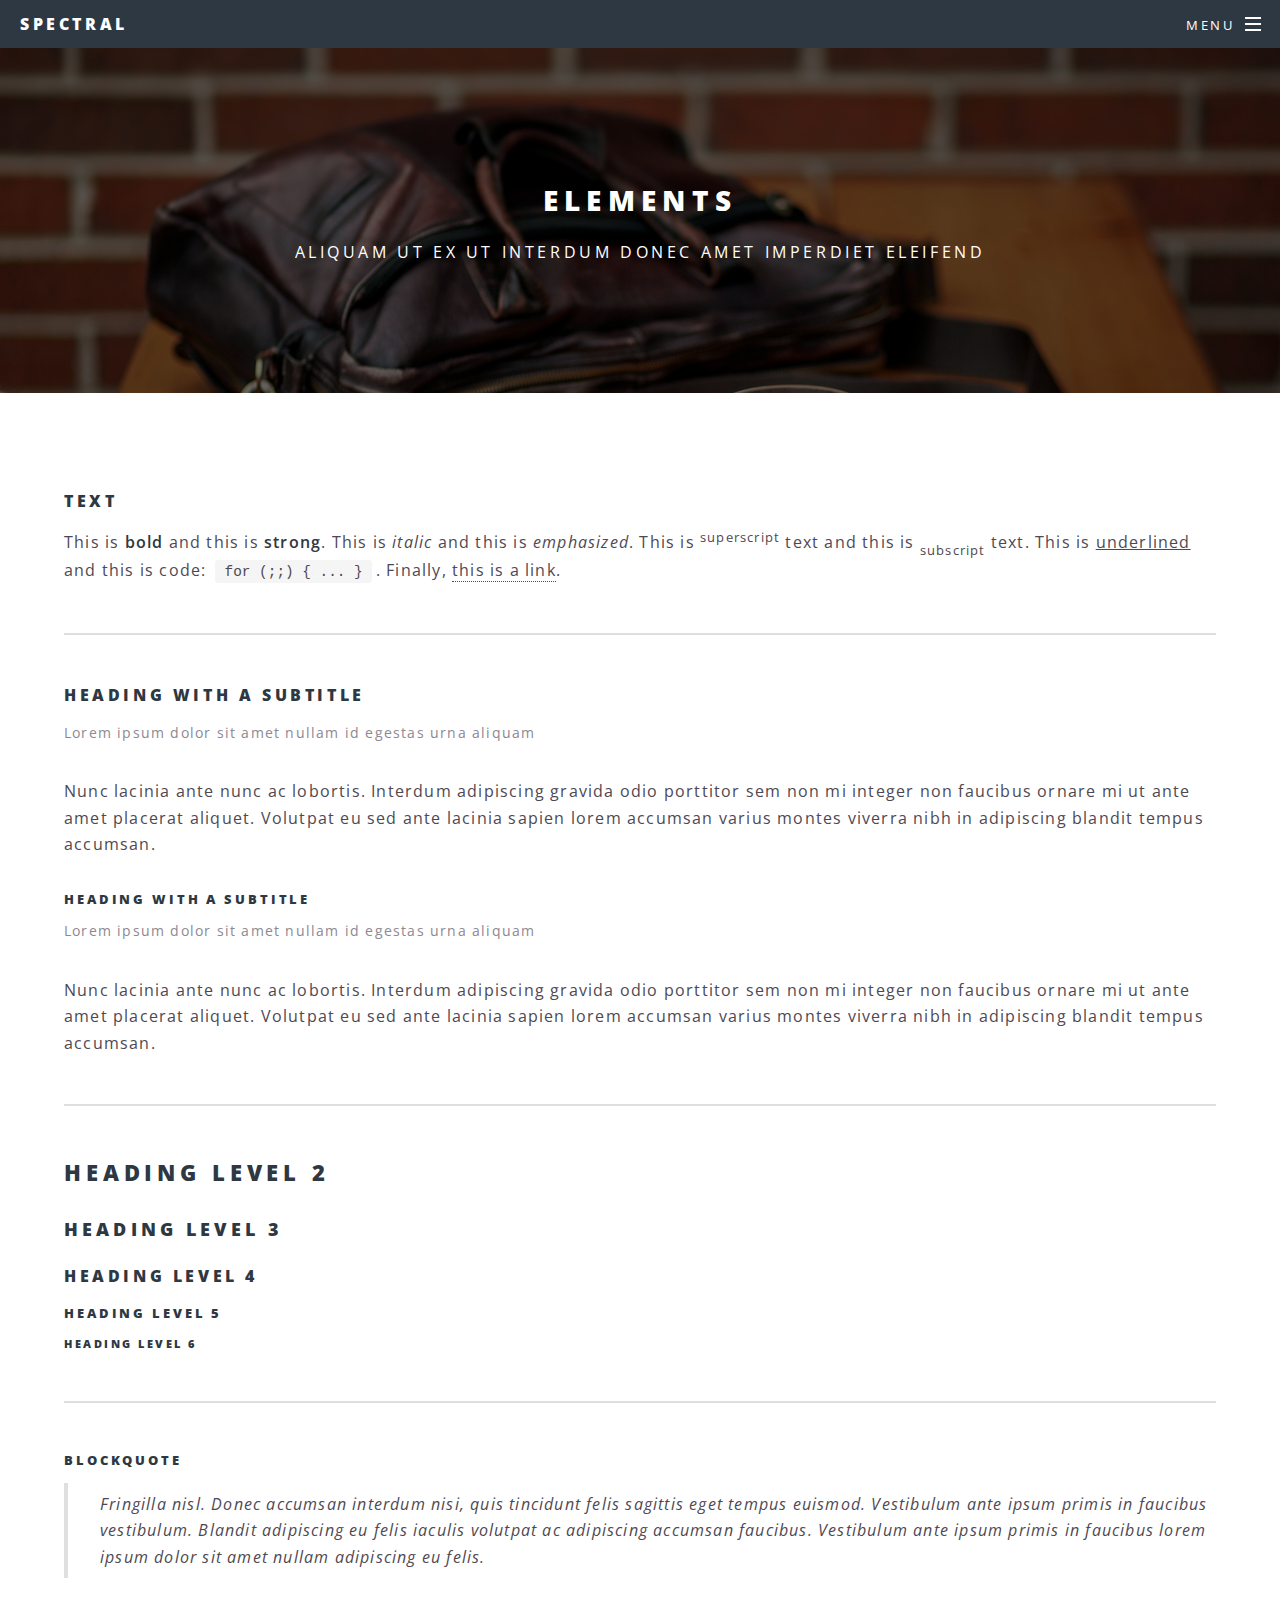
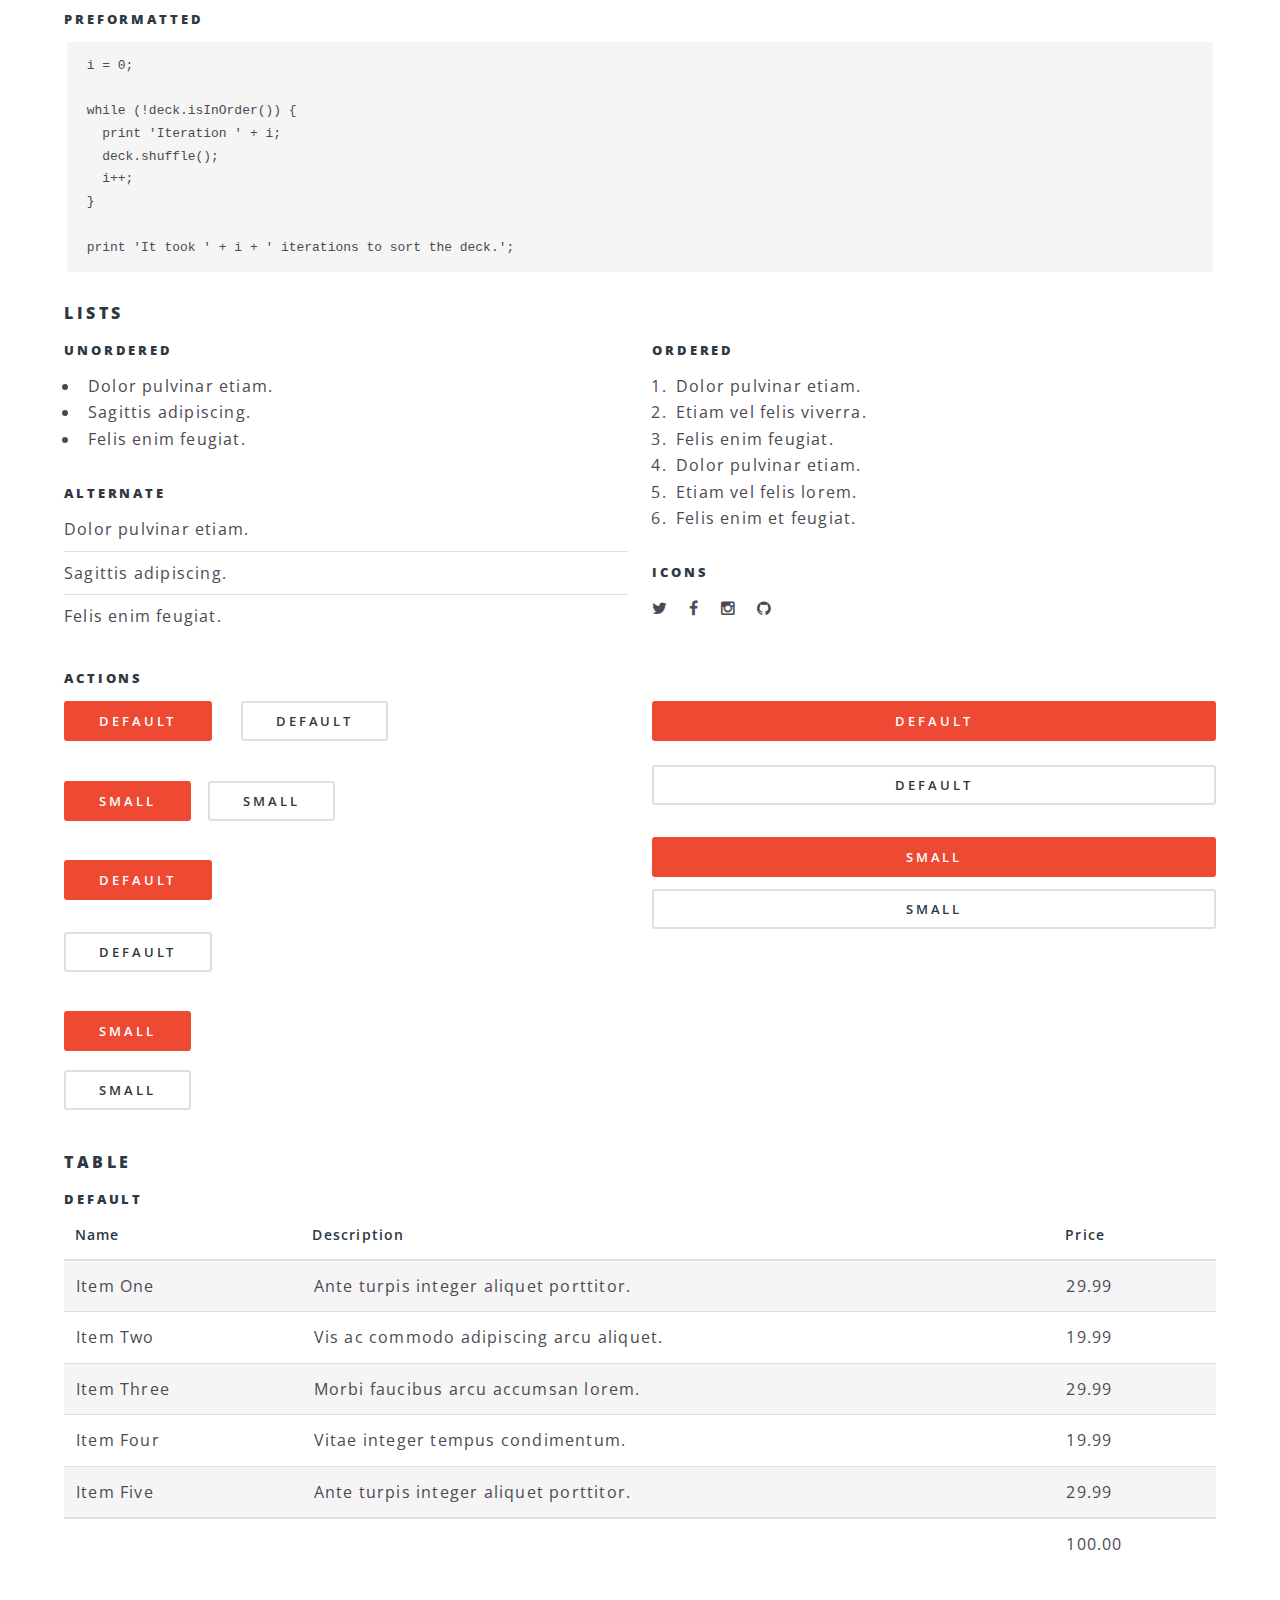
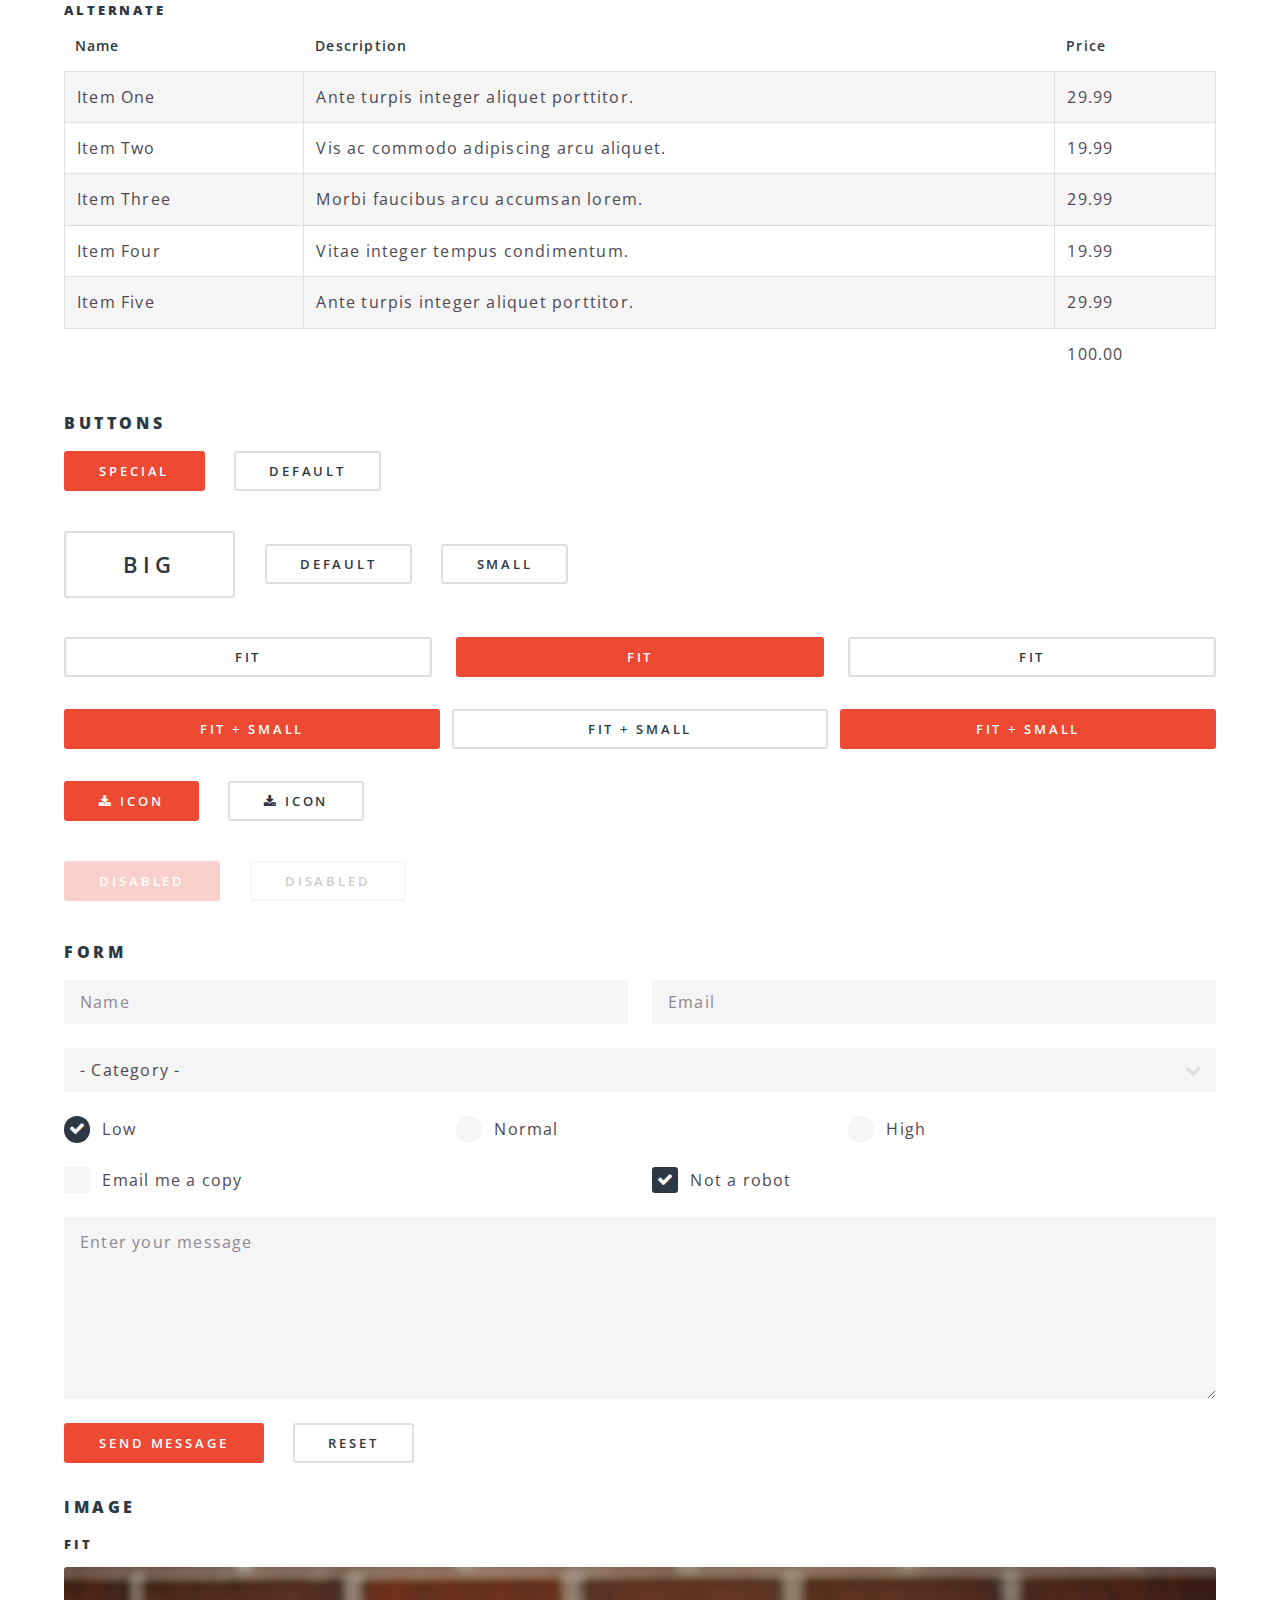
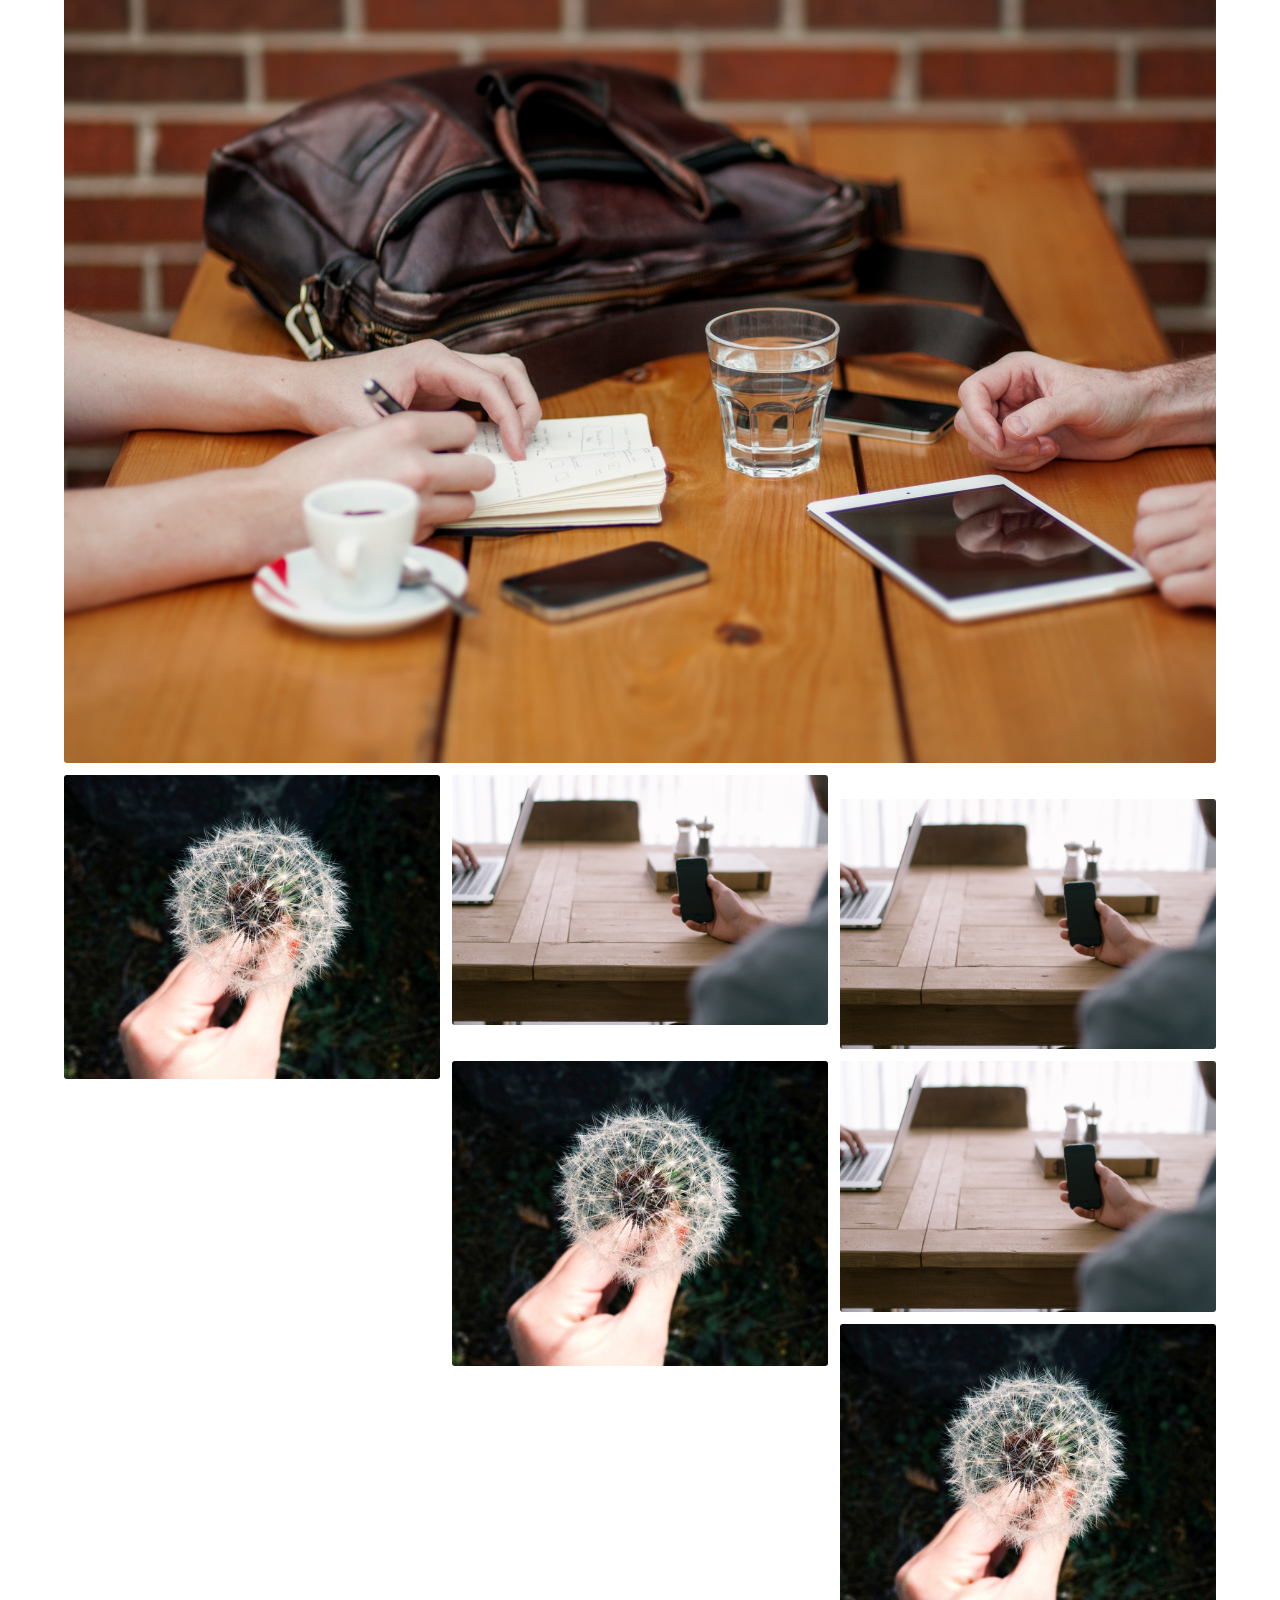
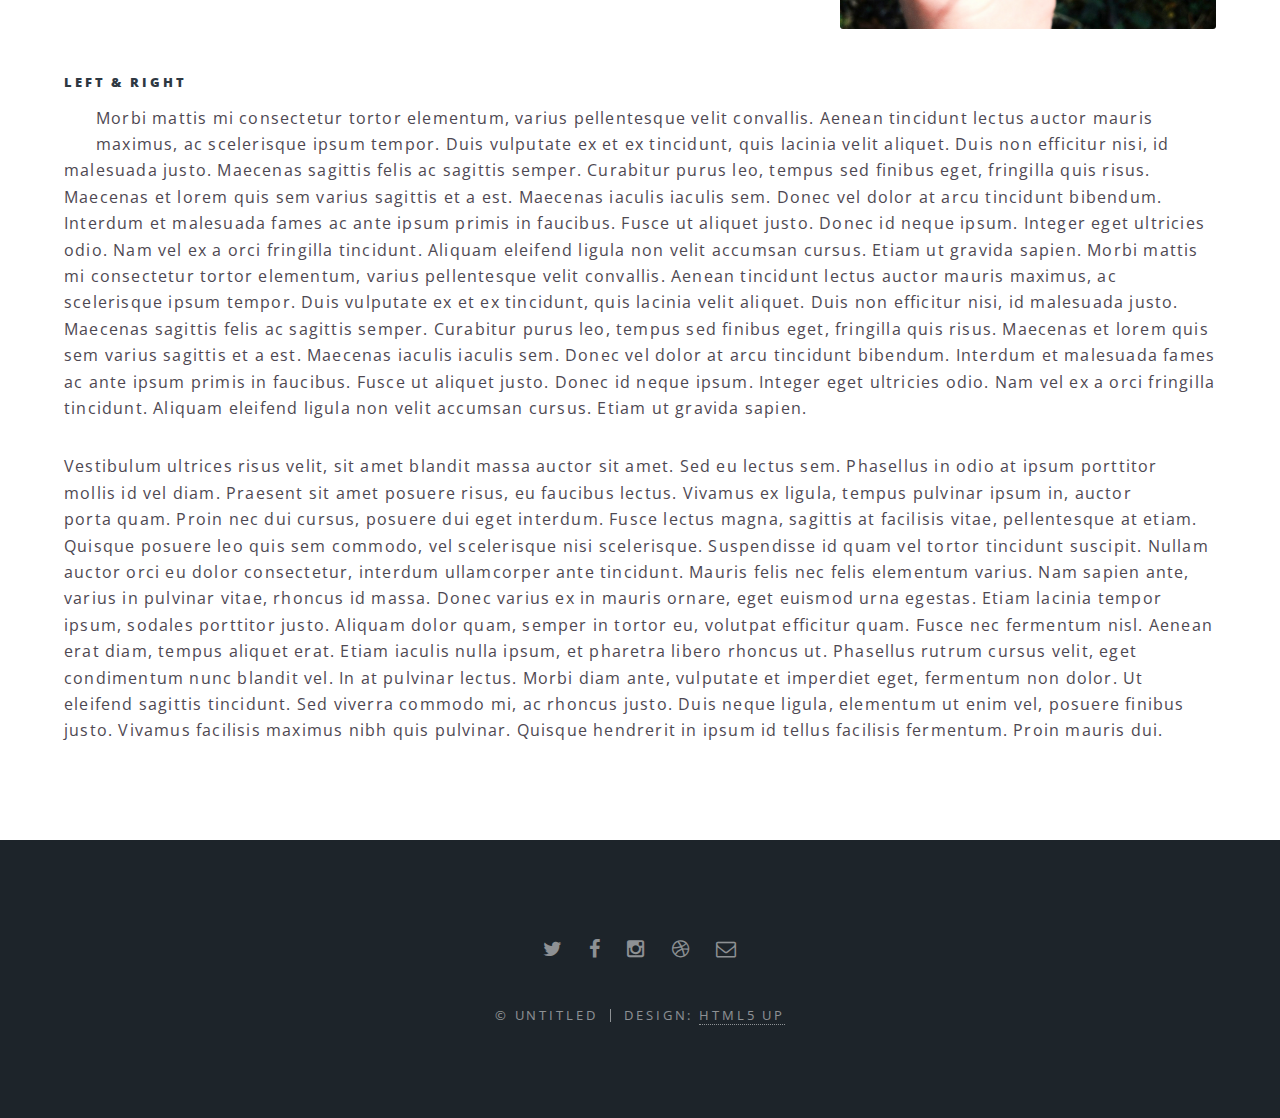
==== elements.html @ 370aa9e5 "imported Hive" ====
<!DOCTYPE HTML>
<!--
	Spectral by HTML5 UP
	html5up.net | @n33co
	Free for personal and commercial use under the CCA 3.0 license (html5up.net/license)
-->
<html>
	<head>
		<title>Elements - Spectral by HTML5 UP</title>
		<meta charset="utf-8" />
		<meta name="viewport" content="width=device-width, initial-scale=1" />
		<!--[if lte IE 8]><script src="assets/js/ie/html5shiv.js"></script><![endif]-->
		<link rel="stylesheet" href="assets/css/main.css" />
		<!--[if lte IE 8]><link rel="stylesheet" href="assets/css/ie8.css" /><![endif]-->
		<!--[if lte IE 9]><link rel="stylesheet" href="assets/css/ie9.css" /><![endif]-->
	</head>
	<body>

		<!-- Page Wrapper -->
			<div id="page-wrapper">

				<!-- Header -->
					<header id="header">
						<h1><a href="index.html">Spectral</a></h1>
						<nav id="nav">
							<ul>
								<li class="special">
									<a href="#menu" class="menuToggle"><span>Menu</span></a>
									<div id="menu">
										<ul>
											<li><a href="index.html">Home</a></li>
											<li><a href="generic.html">Generic</a></li>
											<li><a href="elements.html">Elements</a></li>
											<li><a href="#">Sign Up</a></li>
											<li><a href="#">Log In</a></li>
										</ul>
									</div>
								</li>
							</ul>
						</nav>
					</header>

				<!-- Main -->
					<article id="main">
						<header>
							<h2>Elements</h2>
							<p>Aliquam ut ex ut interdum donec amet imperdiet eleifend</p>
						</header>
						<section class="wrapper style5">
							<div class="inner">

								<section>
									<h4>Text</h4>
									<p>This is <b>bold</b> and this is <strong>strong</strong>. This is <i>italic</i> and this is <em>emphasized</em>.
									This is <sup>superscript</sup> text and this is <sub>subscript</sub> text.
									This is <u>underlined</u> and this is code: <code>for (;;) { ... }</code>. Finally, <a href="#">this is a link</a>.</p>
									<hr />
									<header>
										<h4>Heading with a Subtitle</h4>
										<p>Lorem ipsum dolor sit amet nullam id egestas urna aliquam</p>
									</header>
									<p>Nunc lacinia ante nunc ac lobortis. Interdum adipiscing gravida odio porttitor sem non mi integer non faucibus ornare mi ut ante amet placerat aliquet. Volutpat eu sed ante lacinia sapien lorem accumsan varius montes viverra nibh in adipiscing blandit tempus accumsan.</p>
									<header>
										<h5>Heading with a Subtitle</h5>
										<p>Lorem ipsum dolor sit amet nullam id egestas urna aliquam</p>
									</header>
									<p>Nunc lacinia ante nunc ac lobortis. Interdum adipiscing gravida odio porttitor sem non mi integer non faucibus ornare mi ut ante amet placerat aliquet. Volutpat eu sed ante lacinia sapien lorem accumsan varius montes viverra nibh in adipiscing blandit tempus accumsan.</p>
									<hr />
									<h2>Heading Level 2</h2>
									<h3>Heading Level 3</h3>
									<h4>Heading Level 4</h4>
									<h5>Heading Level 5</h5>
									<h6>Heading Level 6</h6>
									<hr />
									<h5>Blockquote</h5>
									<blockquote>Fringilla nisl. Donec accumsan interdum nisi, quis tincidunt felis sagittis eget tempus euismod. Vestibulum ante ipsum primis in faucibus vestibulum. Blandit adipiscing eu felis iaculis volutpat ac adipiscing accumsan faucibus. Vestibulum ante ipsum primis in faucibus lorem ipsum dolor sit amet nullam adipiscing eu felis.</blockquote>
									<h5>Preformatted</h5>
									<pre><code>i = 0;

while (!deck.isInOrder()) {
  print 'Iteration ' + i;
  deck.shuffle();
  i++;
}

print 'It took ' + i + ' iterations to sort the deck.';</code></pre>
								</section>

								<section>
									<h4>Lists</h4>
									<div class="row">
										<div class="6u 12u$(medium)">
											<h5>Unordered</h5>
											<ul>
												<li>Dolor pulvinar etiam.</li>
												<li>Sagittis adipiscing.</li>
												<li>Felis enim feugiat.</li>
											</ul>
											<h5>Alternate</h5>
											<ul class="alt">
												<li>Dolor pulvinar etiam.</li>
												<li>Sagittis adipiscing.</li>
												<li>Felis enim feugiat.</li>
											</ul>
										</div>
										<div class="6u$ 12u$(medium)">
											<h5>Ordered</h5>
											<ol>
												<li>Dolor pulvinar etiam.</li>
												<li>Etiam vel felis viverra.</li>
												<li>Felis enim feugiat.</li>
												<li>Dolor pulvinar etiam.</li>
												<li>Etiam vel felis lorem.</li>
												<li>Felis enim et feugiat.</li>
											</ol>
											<h5>Icons</h5>
											<ul class="icons">
												<li><a href="#" class="icon fa-twitter"><span class="label">Twitter</span></a></li>
												<li><a href="#" class="icon fa-facebook"><span class="label">Facebook</span></a></li>
												<li><a href="#" class="icon fa-instagram"><span class="label">Instagram</span></a></li>
												<li><a href="#" class="icon fa-github"><span class="label">Github</span></a></li>
											</ul>
										</div>
									</div>
									<h5>Actions</h5>
									<div class="row">
										<div class="6u 12u$(medium)">
											<ul class="actions">
												<li><a href="#" class="button special">Default</a></li>
												<li><a href="#" class="button">Default</a></li>
											</ul>
											<ul class="actions small">
												<li><a href="#" class="button special small">Small</a></li>
												<li><a href="#" class="button small">Small</a></li>
											</ul>
											<ul class="actions vertical">
												<li><a href="#" class="button special">Default</a></li>
												<li><a href="#" class="button">Default</a></li>
											</ul>
											<ul class="actions vertical small">
												<li><a href="#" class="button special small">Small</a></li>
												<li><a href="#" class="button small">Small</a></li>
											</ul>
										</div>
										<div class="6u 12u$(medium)">
											<ul class="actions vertical">
												<li><a href="#" class="button special fit">Default</a></li>
												<li><a href="#" class="button fit">Default</a></li>
											</ul>
											<ul class="actions vertical small">
												<li><a href="#" class="button special small fit">Small</a></li>
												<li><a href="#" class="button small fit">Small</a></li>
											</ul>
										</div>
									</div>
								</section>

								<section>
									<h4>Table</h4>
									<h5>Default</h5>
									<div class="table-wrapper">
										<table>
											<thead>
												<tr>
													<th>Name</th>
													<th>Description</th>
													<th>Price</th>
												</tr>
											</thead>
											<tbody>
												<tr>
													<td>Item One</td>
													<td>Ante turpis integer aliquet porttitor.</td>
													<td>29.99</td>
												</tr>
												<tr>
													<td>Item Two</td>
													<td>Vis ac commodo adipiscing arcu aliquet.</td>
													<td>19.99</td>
												</tr>
												<tr>
													<td>Item Three</td>
													<td> Morbi faucibus arcu accumsan lorem.</td>
													<td>29.99</td>
												</tr>
												<tr>
													<td>Item Four</td>
													<td>Vitae integer tempus condimentum.</td>
													<td>19.99</td>
												</tr>
												<tr>
													<td>Item Five</td>
													<td>Ante turpis integer aliquet porttitor.</td>
													<td>29.99</td>
												</tr>
											</tbody>
											<tfoot>
												<tr>
													<td colspan="2"></td>
													<td>100.00</td>
												</tr>
											</tfoot>
										</table>
									</div>

									<h5>Alternate</h5>
									<div class="table-wrapper">
										<table class="alt">
											<thead>
												<tr>
													<th>Name</th>
													<th>Description</th>
													<th>Price</th>
												</tr>
											</thead>
											<tbody>
												<tr>
													<td>Item One</td>
													<td>Ante turpis integer aliquet porttitor.</td>
													<td>29.99</td>
												</tr>
												<tr>
													<td>Item Two</td>
													<td>Vis ac commodo adipiscing arcu aliquet.</td>
													<td>19.99</td>
												</tr>
												<tr>
													<td>Item Three</td>
													<td> Morbi faucibus arcu accumsan lorem.</td>
													<td>29.99</td>
												</tr>
												<tr>
													<td>Item Four</td>
													<td>Vitae integer tempus condimentum.</td>
													<td>19.99</td>
												</tr>
												<tr>
													<td>Item Five</td>
													<td>Ante turpis integer aliquet porttitor.</td>
													<td>29.99</td>
												</tr>
											</tbody>
											<tfoot>
												<tr>
													<td colspan="2"></td>
													<td>100.00</td>
												</tr>
											</tfoot>
										</table>
									</div>
								</section>

								<section>
									<h4>Buttons</h4>
									<ul class="actions">
										<li><a href="#" class="button special">Special</a></li>
										<li><a href="#" class="button">Default</a></li>
									</ul>
									<ul class="actions">
										<li><a href="#" class="button big">Big</a></li>
										<li><a href="#" class="button">Default</a></li>
										<li><a href="#" class="button small">Small</a></li>
									</ul>
									<ul class="actions fit">
										<li><a href="#" class="button fit">Fit</a></li>
										<li><a href="#" class="button special fit">Fit</a></li>
										<li><a href="#" class="button fit">Fit</a></li>
									</ul>
									<ul class="actions fit small">
										<li><a href="#" class="button special fit small">Fit + Small</a></li>
										<li><a href="#" class="button fit small">Fit + Small</a></li>
										<li><a href="#" class="button special fit small">Fit + Small</a></li>
									</ul>
									<ul class="actions">
										<li><a href="#" class="button special icon fa-download">Icon</a></li>
										<li><a href="#" class="button icon fa-download">Icon</a></li>
									</ul>
									<ul class="actions">
										<li><span class="button special disabled">Disabled</span></li>
										<li><span class="button disabled">Disabled</span></li>
									</ul>
								</section>

								<section>
									<h4>Form</h4>
									<form method="post" action="#">
										<div class="row uniform">
											<div class="6u 12u$(xsmall)">
												<input type="text" name="demo-name" id="demo-name" value="" placeholder="Name" />
											</div>
											<div class="6u$ 12u$(xsmall)">
												<input type="email" name="demo-email" id="demo-email" value="" placeholder="Email" />
											</div>
											<div class="12u$">
												<div class="select-wrapper">
													<select name="demo-category" id="demo-category">
														<option value="">- Category -</option>
														<option value="1">Manufacturing</option>
														<option value="1">Shipping</option>
														<option value="1">Administration</option>
														<option value="1">Human Resources</option>
													</select>
												</div>
											</div>
											<div class="4u 12u$(small)">
												<input type="radio" id="demo-priority-low" name="demo-priority" checked>
												<label for="demo-priority-low">Low</label>
											</div>
											<div class="4u 12u$(small)">
												<input type="radio" id="demo-priority-normal" name="demo-priority">
												<label for="demo-priority-normal">Normal</label>
											</div>
											<div class="4u$ 12u$(small)">
												<input type="radio" id="demo-priority-high" name="demo-priority">
												<label for="demo-priority-high">High</label>
											</div>
											<div class="6u 12u$(small)">
												<input type="checkbox" id="demo-copy" name="demo-copy">
												<label for="demo-copy">Email me a copy</label>
											</div>
											<div class="6u$ 12u$(small)">
												<input type="checkbox" id="demo-human" name="demo-human" checked>
												<label for="demo-human">Not a robot</label>
											</div>
											<div class="12u$">
												<textarea name="demo-message" id="demo-message" placeholder="Enter your message" rows="6"></textarea>
											</div>
											<div class="12u$">
												<ul class="actions">
													<li><input type="submit" value="Send Message" class="special" /></li>
													<li><input type="reset" value="Reset" /></li>
												</ul>
											</div>
										</div>
									</form>
								</section>

								<section>
									<h4>Image</h4>
									<h5>Fit</h5>
									<div class="box alt">
										<div class="row uniform 50%">
											<div class="12u"><span class="image fit"><img src="images/banner.jpg" alt="" /></span></div>
											<div class="4u"><span class="image fit"><img src="images/pic01.jpg" alt="" /></span></div>
											<div class="4u"><span class="image fit"><img src="images/pic02.jpg" alt="" /></span></div>
											<div class="4u"><span class="image fit"><img src="images/pic03.jpg" alt="" /></span></div>
											<div class="4u"><span class="image fit"><img src="images/pic03.jpg" alt="" /></span></div>
											<div class="4u"><span class="image fit"><img src="images/pic02.jpg" alt="" /></span></div>
											<div class="4u"><span class="image fit"><img src="images/pic01.jpg" alt="" /></span></div>
											<div class="4u"><span class="image fit"><img src="images/pic02.jpg" alt="" /></span></div>
											<div class="4u"><span class="image fit"><img src="images/pic01.jpg" alt="" /></span></div>
											<div class="4u"><span class="image fit"><img src="images/pic03.jpg" alt="" /></span></div>
										</div>
									</div>
									<h5>Left &amp; Right</h5>
									<p><span class="image left"><img src="images/pic04.jpg" alt="" /></span>Morbi mattis mi consectetur tortor elementum, varius pellentesque velit convallis. Aenean tincidunt lectus auctor mauris maximus, ac scelerisque ipsum tempor. Duis vulputate ex et ex tincidunt, quis lacinia velit aliquet. Duis non efficitur nisi, id malesuada justo. Maecenas sagittis felis ac sagittis semper. Curabitur purus leo, tempus sed finibus eget, fringilla quis risus. Maecenas et lorem quis sem varius sagittis et a est. Maecenas iaculis iaculis sem. Donec vel dolor at arcu tincidunt bibendum. Interdum et malesuada fames ac ante ipsum primis in faucibus. Fusce ut aliquet justo. Donec id neque ipsum. Integer eget ultricies odio. Nam vel ex a orci fringilla tincidunt. Aliquam eleifend ligula non velit accumsan cursus. Etiam ut gravida sapien. Morbi mattis mi consectetur tortor elementum, varius pellentesque velit convallis. Aenean tincidunt lectus auctor mauris maximus, ac scelerisque ipsum tempor. Duis vulputate ex et ex tincidunt, quis lacinia velit aliquet. Duis non efficitur nisi, id malesuada justo. Maecenas sagittis felis ac sagittis semper. Curabitur purus leo, tempus sed finibus eget, fringilla quis risus. Maecenas et lorem quis sem varius sagittis et a est. Maecenas iaculis iaculis sem. Donec vel dolor at arcu tincidunt bibendum. Interdum et malesuada fames ac ante ipsum primis in faucibus. Fusce ut aliquet justo. Donec id neque ipsum. Integer eget ultricies odio. Nam vel ex a orci fringilla tincidunt. Aliquam eleifend ligula non velit accumsan cursus. Etiam ut gravida sapien.</p>
									<p><span class="image right"><img src="images/pic05.jpg" alt="" /></span>Vestibulum ultrices risus velit, sit amet blandit massa auctor sit amet. Sed eu lectus sem. Phasellus in odio at ipsum porttitor mollis id vel diam. Praesent sit amet posuere risus, eu faucibus lectus. Vivamus ex ligula, tempus pulvinar ipsum in, auctor porta quam. Proin nec dui cursus, posuere dui eget interdum. Fusce lectus magna, sagittis at facilisis vitae, pellentesque at etiam. Quisque posuere leo quis sem commodo, vel scelerisque nisi scelerisque. Suspendisse id quam vel tortor tincidunt suscipit. Nullam auctor orci eu dolor consectetur, interdum ullamcorper ante tincidunt. Mauris felis nec felis elementum varius. Nam sapien ante, varius in pulvinar vitae, rhoncus id massa. Donec varius ex in mauris ornare, eget euismod urna egestas. Etiam lacinia tempor ipsum, sodales porttitor justo. Aliquam dolor quam, semper in tortor eu, volutpat efficitur quam. Fusce nec fermentum nisl. Aenean erat diam, tempus aliquet erat. Etiam iaculis nulla ipsum, et pharetra libero rhoncus ut. Phasellus rutrum cursus velit, eget condimentum nunc blandit vel. In at pulvinar lectus. Morbi diam ante, vulputate et imperdiet eget, fermentum non dolor. Ut eleifend sagittis tincidunt. Sed viverra commodo mi, ac rhoncus justo. Duis neque ligula, elementum ut enim vel, posuere finibus justo. Vivamus facilisis maximus nibh quis pulvinar. Quisque hendrerit in ipsum id tellus facilisis fermentum. Proin mauris dui.</p>
								</section>

							</div>
						</section>
					</article>

				<!-- Footer -->
					<footer id="footer">
						<ul class="icons">
							<li><a href="#" class="icon fa-twitter"><span class="label">Twitter</span></a></li>
							<li><a href="#" class="icon fa-facebook"><span class="label">Facebook</span></a></li>
							<li><a href="#" class="icon fa-instagram"><span class="label">Instagram</span></a></li>
							<li><a href="#" class="icon fa-dribbble"><span class="label">Dribbble</span></a></li>
							<li><a href="#" class="icon fa-envelope-o"><span class="label">Email</span></a></li>
						</ul>
						<ul class="copyright">
							<li>&copy; Untitled</li><li>Design: <a href="http://html5up.net">HTML5 UP</a></li>
						</ul>
					</footer>

			</div>

		<!-- Scripts -->
			<script src="assets/js/jquery.min.js"></script>
			<script src="assets/js/jquery.scrollex.min.js"></script>
			<script src="assets/js/jquery.scrolly.min.js"></script>
			<script src="assets/js/skel.min.js"></script>
			<script src="assets/js/util.js"></script>
			<!--[if lte IE 8]><script src="assets/js/ie/respond.min.js"></script><![endif]-->
			<script src="assets/js/main.js"></script>

	</body>
</html>
---- assets/css/main.css ----
@import url(font-awesome.min.css);
@import url("http://fonts.googleapis.com/css?family=Open+Sans:400,400italic,600,600italic,800,800italic");

/*
	Spectral by HTML5 UP
	html5up.net | @n33co
	Free for personal and commercial use under the CCA 3.0 license (html5up.net/license)
*/

/* Reset */

	html, body, div, span, applet, object, iframe, h1, h2, h3, h4, h5, h6, p, blockquote, pre, a, abbr, acronym, address, big, cite, code, del, dfn, em, img, ins, kbd, q, s, samp, small, strike, strong, sub, sup, tt, var, b, u, i, center, dl, dt, dd, ol, ul, li, fieldset, form, label, legend, table, caption, tbody, tfoot, thead, tr, th, td, article, aside, canvas, details, embed, figure, figcaption, footer, header, hgroup, menu, nav, output, ruby, section, summary, time, mark, audio, video {
		margin: 0;
		padding: 0;
		border: 0;
		font-size: 100%;
		font: inherit;
		vertical-align: baseline;
	}

	article, aside, details, figcaption, figure, footer, header, hgroup, menu, nav, section {
		display: block;
	}

	body {
		line-height: 1;
	}

	ol, ul {
		list-style: none;
	}

	blockquote, q {
		quotes: none;
	}

	blockquote:before, blockquote:after, q:before, q:after {
		content: '';
		content: none;
	}

	table {
		border-collapse: collapse;
		border-spacing: 0;
	}

	body {
		-webkit-text-size-adjust: none;
	}

/* Box Model */

	*, *:before, *:after {
		-moz-box-sizing: border-box;
		-webkit-box-sizing: border-box;
		box-sizing: border-box;
	}

/* Grid */

	.row {
		border-bottom: solid 1px transparent;
		-moz-box-sizing: border-box;
		-webkit-box-sizing: border-box;
		box-sizing: border-box;
	}

	.row > * {
		float: left;
		-moz-box-sizing: border-box;
		-webkit-box-sizing: border-box;
		box-sizing: border-box;
	}

	.row:after, .row:before {
		content: '';
		display: block;
		clear: both;
		height: 0;
	}

	.row.uniform > * > :first-child {
		margin-top: 0;
	}

	.row.uniform > * > :last-child {
		margin-bottom: 0;
	}

	.row.\30 \25 > * {
		padding: 0 0 0 0em;
	}

	.row.\30 \25 {
		margin: 0 0 -1px 0em;
	}

	.row.uniform.\30 \25 > * {
		padding: 0em 0 0 0em;
	}

	.row.uniform.\30 \25 {
		margin: 0em 0 -1px 0em;
	}

	.row > * {
		padding: 0 0 0 1.5em;
	}

	.row {
		margin: 0 0 -1px -1.5em;
	}

	.row.uniform > * {
		padding: 1.5em 0 0 1.5em;
	}

	.row.uniform {
		margin: -1.5em 0 -1px -1.5em;
	}

	.row.\32 00\25 > * {
		padding: 0 0 0 3em;
	}

	.row.\32 00\25 {
		margin: 0 0 -1px -3em;
	}

	.row.uniform.\32 00\25 > * {
		padding: 3em 0 0 3em;
	}

	.row.uniform.\32 00\25 {
		margin: -3em 0 -1px -3em;
	}

	.row.\31 50\25 > * {
		padding: 0 0 0 2.25em;
	}

	.row.\31 50\25 {
		margin: 0 0 -1px -2.25em;
	}

	.row.uniform.\31 50\25 > * {
		padding: 2.25em 0 0 2.25em;
	}

	.row.uniform.\31 50\25 {
		margin: -2.25em 0 -1px -2.25em;
	}

	.row.\35 0\25 > * {
		padding: 0 0 0 0.75em;
	}

	.row.\35 0\25 {
		margin: 0 0 -1px -0.75em;
	}

	.row.uniform.\35 0\25 > * {
		padding: 0.75em 0 0 0.75em;
	}

	.row.uniform.\35 0\25 {
		margin: -0.75em 0 -1px -0.75em;
	}

	.row.\32 5\25 > * {
		padding: 0 0 0 0.375em;
	}

	.row.\32 5\25 {
		margin: 0 0 -1px -0.375em;
	}

	.row.uniform.\32 5\25 > * {
		padding: 0.375em 0 0 0.375em;
	}

	.row.uniform.\32 5\25 {
		margin: -0.375em 0 -1px -0.375em;
	}

	.\31 2u, .\31 2u\24 {
		width: 100%;
		clear: none;
		margin-left: 0;
	}

	.\31 1u, .\31 1u\24 {
		width: 91.6666666667%;
		clear: none;
		margin-left: 0;
	}

	.\31 0u, .\31 0u\24 {
		width: 83.3333333333%;
		clear: none;
		margin-left: 0;
	}

	.\39 u, .\39 u\24 {
		width: 75%;
		clear: none;
		margin-left: 0;
	}

	.\38 u, .\38 u\24 {
		width: 66.6666666667%;
		clear: none;
		margin-left: 0;
	}

	.\37 u, .\37 u\24 {
		width: 58.3333333333%;
		clear: none;
		margin-left: 0;
	}

	.\36 u, .\36 u\24 {
		width: 50%;
		clear: none;
		margin-left: 0;
	}

	.\35 u, .\35 u\24 {
		width: 41.6666666667%;
		clear: none;
		margin-left: 0;
	}

	.\34 u, .\34 u\24 {
		width: 33.3333333333%;
		clear: none;
		margin-left: 0;
	}

	.\33 u, .\33 u\24 {
		width: 25%;
		clear: none;
		margin-left: 0;
	}

	.\32 u, .\32 u\24 {
		width: 16.6666666667%;
		clear: none;
		margin-left: 0;
	}

	.\31 u, .\31 u\24 {
		width: 8.3333333333%;
		clear: none;
		margin-left: 0;
	}

	.\31 2u\24 + *,
	.\31 1u\24 + *,
	.\31 0u\24 + *,
	.\39 u\24 + *,
	.\38 u\24 + *,
	.\37 u\24 + *,
	.\36 u\24 + *,
	.\35 u\24 + *,
	.\34 u\24 + *,
	.\33 u\24 + *,
	.\32 u\24 + *,
	.\31 u\24 + * {
		clear: left;
	}

	.\-11u {
		margin-left: 91.66667%;
	}

	.\-10u {
		margin-left: 83.33333%;
	}

	.\-9u {
		margin-left: 75%;
	}

	.\-8u {
		margin-left: 66.66667%;
	}

	.\-7u {
		margin-left: 58.33333%;
	}

	.\-6u {
		margin-left: 50%;
	}

	.\-5u {
		margin-left: 41.66667%;
	}

	.\-4u {
		margin-left: 33.33333%;
	}

	.\-3u {
		margin-left: 25%;
	}

	.\-2u {
		margin-left: 16.66667%;
	}

	.\-1u {
		margin-left: 8.33333%;
	}

	@media screen and (max-width: 1680px) {

		.row > * {
			padding: 0 0 0 1.5em;
		}

		.row {
			margin: 0 0 -1px -1.5em;
		}

		.row.uniform > * {
			padding: 1.5em 0 0 1.5em;
		}

		.row.uniform {
			margin: -1.5em 0 -1px -1.5em;
		}

		.row.\32 00\25 > * {
			padding: 0 0 0 3em;
		}

		.row.\32 00\25 {
			margin: 0 0 -1px -3em;
		}

		.row.uniform.\32 00\25 > * {
			padding: 3em 0 0 3em;
		}

		.row.uniform.\32 00\25 {
			margin: -3em 0 -1px -3em;
		}

		.row.\31 50\25 > * {
			padding: 0 0 0 2.25em;
		}

		.row.\31 50\25 {
			margin: 0 0 -1px -2.25em;
		}

		.row.uniform.\31 50\25 > * {
			padding: 2.25em 0 0 2.25em;
		}

		.row.uniform.\31 50\25 {
			margin: -2.25em 0 -1px -2.25em;
		}

		.row.\35 0\25 > * {
			padding: 0 0 0 0.75em;
		}

		.row.\35 0\25 {
			margin: 0 0 -1px -0.75em;
		}

		.row.uniform.\35 0\25 > * {
			padding: 0.75em 0 0 0.75em;
		}

		.row.uniform.\35 0\25 {
			margin: -0.75em 0 -1px -0.75em;
		}

		.row.\32 5\25 > * {
			padding: 0 0 0 0.375em;
		}

		.row.\32 5\25 {
			margin: 0 0 -1px -0.375em;
		}

		.row.uniform.\32 5\25 > * {
			padding: 0.375em 0 0 0.375em;
		}

		.row.uniform.\32 5\25 {
			margin: -0.375em 0 -1px -0.375em;
		}

		.\31 2u\28xlarge\29, .\31 2u\24\28xlarge\29 {
			width: 100%;
			clear: none;
			margin-left: 0;
		}

		.\31 1u\28xlarge\29, .\31 1u\24\28xlarge\29 {
			width: 91.6666666667%;
			clear: none;
			margin-left: 0;
		}

		.\31 0u\28xlarge\29, .\31 0u\24\28xlarge\29 {
			width: 83.3333333333%;
			clear: none;
			margin-left: 0;
		}

		.\39 u\28xlarge\29, .\39 u\24\28xlarge\29 {
			width: 75%;
			clear: none;
			margin-left: 0;
		}

		.\38 u\28xlarge\29, .\38 u\24\28xlarge\29 {
			width: 66.6666666667%;
			clear: none;
			margin-left: 0;
		}

		.\37 u\28xlarge\29, .\37 u\24\28xlarge\29 {
			width: 58.3333333333%;
			clear: none;
			margin-left: 0;
		}

		.\36 u\28xlarge\29, .\36 u\24\28xlarge\29 {
			width: 50%;
			clear: none;
			margin-left: 0;
		}

		.\35 u\28xlarge\29, .\35 u\24\28xlarge\29 {
			width: 41.6666666667%;
			clear: none;
			margin-left: 0;
		}

		.\34 u\28xlarge\29, .\34 u\24\28xlarge\29 {
			width: 33.3333333333%;
			clear: none;
			margin-left: 0;
		}

		.\33 u\28xlarge\29, .\33 u\24\28xlarge\29 {
			width: 25%;
			clear: none;
			margin-left: 0;
		}

		.\32 u\28xlarge\29, .\32 u\24\28xlarge\29 {
			width: 16.6666666667%;
			clear: none;
			margin-left: 0;
		}

		.\31 u\28xlarge\29, .\31 u\24\28xlarge\29 {
			width: 8.3333333333%;
			clear: none;
			margin-left: 0;
		}

		.\31 2u\24\28xlarge\29 + *,
		.\31 1u\24\28xlarge\29 + *,
		.\31 0u\24\28xlarge\29 + *,
		.\39 u\24\28xlarge\29 + *,
		.\38 u\24\28xlarge\29 + *,
		.\37 u\24\28xlarge\29 + *,
		.\36 u\24\28xlarge\29 + *,
		.\35 u\24\28xlarge\29 + *,
		.\34 u\24\28xlarge\29 + *,
		.\33 u\24\28xlarge\29 + *,
		.\32 u\24\28xlarge\29 + *,
		.\31 u\24\28xlarge\29 + * {
			clear: left;
		}

		.\-11u\28xlarge\29 {
			margin-left: 91.66667%;
		}

		.\-10u\28xlarge\29 {
			margin-left: 83.33333%;
		}

		.\-9u\28xlarge\29 {
			margin-left: 75%;
		}

		.\-8u\28xlarge\29 {
			margin-left: 66.66667%;
		}

		.\-7u\28xlarge\29 {
			margin-left: 58.33333%;
		}

		.\-6u\28xlarge\29 {
			margin-left: 50%;
		}

		.\-5u\28xlarge\29 {
			margin-left: 41.66667%;
		}

		.\-4u\28xlarge\29 {
			margin-left: 33.33333%;
		}

		.\-3u\28xlarge\29 {
			margin-left: 25%;
		}

		.\-2u\28xlarge\29 {
			margin-left: 16.66667%;
		}

		.\-1u\28xlarge\29 {
			margin-left: 8.33333%;
		}

	}

	@media screen and (max-width: 1280px) {

		.row > * {
			padding: 0 0 0 1.5em;
		}

		.row {
			margin: 0 0 -1px -1.5em;
		}

		.row.uniform > * {
			padding: 1.5em 0 0 1.5em;
		}

		.row.uniform {
			margin: -1.5em 0 -1px -1.5em;
		}

		.row.\32 00\25 > * {
			padding: 0 0 0 3em;
		}

		.row.\32 00\25 {
			margin: 0 0 -1px -3em;
		}

		.row.uniform.\32 00\25 > * {
			padding: 3em 0 0 3em;
		}

		.row.uniform.\32 00\25 {
			margin: -3em 0 -1px -3em;
		}

		.row.\31 50\25 > * {
			padding: 0 0 0 2.25em;
		}

		.row.\31 50\25 {
			margin: 0 0 -1px -2.25em;
		}

		.row.uniform.\31 50\25 > * {
			padding: 2.25em 0 0 2.25em;
		}

		.row.uniform.\31 50\25 {
			margin: -2.25em 0 -1px -2.25em;
		}

		.row.\35 0\25 > * {
			padding: 0 0 0 0.75em;
		}

		.row.\35 0\25 {
			margin: 0 0 -1px -0.75em;
		}

		.row.uniform.\35 0\25 > * {
			padding: 0.75em 0 0 0.75em;
		}

		.row.uniform.\35 0\25 {
			margin: -0.75em 0 -1px -0.75em;
		}

		.row.\32 5\25 > * {
			padding: 0 0 0 0.375em;
		}

		.row.\32 5\25 {
			margin: 0 0 -1px -0.375em;
		}

		.row.uniform.\32 5\25 > * {
			padding: 0.375em 0 0 0.375em;
		}

		.row.uniform.\32 5\25 {
			margin: -0.375em 0 -1px -0.375em;
		}

		.\31 2u\28large\29, .\31 2u\24\28large\29 {
			width: 100%;
			clear: none;
			margin-left: 0;
		}

		.\31 1u\28large\29, .\31 1u\24\28large\29 {
			width: 91.6666666667%;
			clear: none;
			margin-left: 0;
		}

		.\31 0u\28large\29, .\31 0u\24\28large\29 {
			width: 83.3333333333%;
			clear: none;
			margin-left: 0;
		}

		.\39 u\28large\29, .\39 u\24\28large\29 {
			width: 75%;
			clear: none;
			margin-left: 0;
		}

		.\38 u\28large\29, .\38 u\24\28large\29 {
			width: 66.6666666667%;
			clear: none;
			margin-left: 0;
		}

		.\37 u\28large\29, .\37 u\24\28large\29 {
			width: 58.3333333333%;
			clear: none;
			margin-left: 0;
		}

		.\36 u\28large\29, .\36 u\24\28large\29 {
			width: 50%;
			clear: none;
			margin-left: 0;
		}

		.\35 u\28large\29, .\35 u\24\28large\29 {
			width: 41.6666666667%;
			clear: none;
			margin-left: 0;
		}

		.\34 u\28large\29, .\34 u\24\28large\29 {
			width: 33.3333333333%;
			clear: none;
			margin-left: 0;
		}

		.\33 u\28large\29, .\33 u\24\28large\29 {
			width: 25%;
			clear: none;
			margin-left: 0;
		}

		.\32 u\28large\29, .\32 u\24\28large\29 {
			width: 16.6666666667%;
			clear: none;
			margin-left: 0;
		}

		.\31 u\28large\29, .\31 u\24\28large\29 {
			width: 8.3333333333%;
			clear: none;
			margin-left: 0;
		}

		.\31 2u\24\28large\29 + *,
		.\31 1u\24\28large\29 + *,
		.\31 0u\24\28large\29 + *,
		.\39 u\24\28large\29 + *,
		.\38 u\24\28large\29 + *,
		.\37 u\24\28large\29 + *,
		.\36 u\24\28large\29 + *,
		.\35 u\24\28large\29 + *,
		.\34 u\24\28large\29 + *,
		.\33 u\24\28large\29 + *,
		.\32 u\24\28large\29 + *,
		.\31 u\24\28large\29 + * {
			clear: left;
		}

		.\-11u\28large\29 {
			margin-left: 91.66667%;
		}

		.\-10u\28large\29 {
			margin-left: 83.33333%;
		}

		.\-9u\28large\29 {
			margin-left: 75%;
		}

		.\-8u\28large\29 {
			margin-left: 66.66667%;
		}

		.\-7u\28large\29 {
			margin-left: 58.33333%;
		}

		.\-6u\28large\29 {
			margin-left: 50%;
		}

		.\-5u\28large\29 {
			margin-left: 41.66667%;
		}

		.\-4u\28large\29 {
			margin-left: 33.33333%;
		}

		.\-3u\28large\29 {
			margin-left: 25%;
		}

		.\-2u\28large\29 {
			margin-left: 16.66667%;
		}

		.\-1u\28large\29 {
			margin-left: 8.33333%;
		}

	}

	@media screen and (max-width: 980px) {

		.row > * {
			padding: 0 0 0 1.5em;
		}

		.row {
			margin: 0 0 -1px -1.5em;
		}

		.row.uniform > * {
			padding: 1.5em 0 0 1.5em;
		}

		.row.uniform {
			margin: -1.5em 0 -1px -1.5em;
		}

		.row.\32 00\25 > * {
			padding: 0 0 0 3em;
		}

		.row.\32 00\25 {
			margin: 0 0 -1px -3em;
		}

		.row.uniform.\32 00\25 > * {
			padding: 3em 0 0 3em;
		}

		.row.uniform.\32 00\25 {
			margin: -3em 0 -1px -3em;
		}

		.row.\31 50\25 > * {
			padding: 0 0 0 2.25em;
		}

		.row.\31 50\25 {
			margin: 0 0 -1px -2.25em;
		}

		.row.uniform.\31 50\25 > * {
			padding: 2.25em 0 0 2.25em;
		}

		.row.uniform.\31 50\25 {
			margin: -2.25em 0 -1px -2.25em;
		}

		.row.\35 0\25 > * {
			padding: 0 0 0 0.75em;
		}

		.row.\35 0\25 {
			margin: 0 0 -1px -0.75em;
		}

		.row.uniform.\35 0\25 > * {
			padding: 0.75em 0 0 0.75em;
		}

		.row.uniform.\35 0\25 {
			margin: -0.75em 0 -1px -0.75em;
		}

		.row.\32 5\25 > * {
			padding: 0 0 0 0.375em;
		}

		.row.\32 5\25 {
			margin: 0 0 -1px -0.375em;
		}

		.row.uniform.\32 5\25 > * {
			padding: 0.375em 0 0 0.375em;
		}

		.row.uniform.\32 5\25 {
			margin: -0.375em 0 -1px -0.375em;
		}

		.\31 2u\28medium\29, .\31 2u\24\28medium\29 {
			width: 100%;
			clear: none;
			margin-left: 0;
		}

		.\31 1u\28medium\29, .\31 1u\24\28medium\29 {
			width: 91.6666666667%;
			clear: none;
			margin-left: 0;
		}

		.\31 0u\28medium\29, .\31 0u\24\28medium\29 {
			width: 83.3333333333%;
			clear: none;
			margin-left: 0;
		}

		.\39 u\28medium\29, .\39 u\24\28medium\29 {
			width: 75%;
			clear: none;
			margin-left: 0;
		}

		.\38 u\28medium\29, .\38 u\24\28medium\29 {
			width: 66.6666666667%;
			clear: none;
			margin-left: 0;
		}

		.\37 u\28medium\29, .\37 u\24\28medium\29 {
			width: 58.3333333333%;
			clear: none;
			margin-left: 0;
		}

		.\36 u\28medium\29, .\36 u\24\28medium\29 {
			width: 50%;
			clear: none;
			margin-left: 0;
		}

		.\35 u\28medium\29, .\35 u\24\28medium\29 {
			width: 41.6666666667%;
			clear: none;
			margin-left: 0;
		}

		.\34 u\28medium\29, .\34 u\24\28medium\29 {
			width: 33.3333333333%;
			clear: none;
			margin-left: 0;
		}

		.\33 u\28medium\29, .\33 u\24\28medium\29 {
			width: 25%;
			clear: none;
			margin-left: 0;
		}

		.\32 u\28medium\29, .\32 u\24\28medium\29 {
			width: 16.6666666667%;
			clear: none;
			margin-left: 0;
		}

		.\31 u\28medium\29, .\31 u\24\28medium\29 {
			width: 8.3333333333%;
			clear: none;
			margin-left: 0;
		}

		.\31 2u\24\28medium\29 + *,
		.\31 1u\24\28medium\29 + *,
		.\31 0u\24\28medium\29 + *,
		.\39 u\24\28medium\29 + *,
		.\38 u\24\28medium\29 + *,
		.\37 u\24\28medium\29 + *,
		.\36 u\24\28medium\29 + *,
		.\35 u\24\28medium\29 + *,
		.\34 u\24\28medium\29 + *,
		.\33 u\24\28medium\29 + *,
		.\32 u\24\28medium\29 + *,
		.\31 u\24\28medium\29 + * {
			clear: left;
		}

		.\-11u\28medium\29 {
			margin-left: 91.66667%;
		}

		.\-10u\28medium\29 {
			margin-left: 83.33333%;
		}

		.\-9u\28medium\29 {
			margin-left: 75%;
		}

		.\-8u\28medium\29 {
			margin-left: 66.66667%;
		}

		.\-7u\28medium\29 {
			margin-left: 58.33333%;
		}

		.\-6u\28medium\29 {
			margin-left: 50%;
		}

		.\-5u\28medium\29 {
			margin-left: 41.66667%;
		}

		.\-4u\28medium\29 {
			margin-left: 33.33333%;
		}

		.\-3u\28medium\29 {
			margin-left: 25%;
		}

		.\-2u\28medium\29 {
			margin-left: 16.66667%;
		}

		.\-1u\28medium\29 {
			margin-left: 8.33333%;
		}

	}

	@media screen and (max-width: 736px) {

		.row > * {
			padding: 0 0 0 1.5em;
		}

		.row {
			margin: 0 0 -1px -1.5em;
		}

		.row.uniform > * {
			padding: 1.5em 0 0 1.5em;
		}

		.row.uniform {
			margin: -1.5em 0 -1px -1.5em;
		}

		.row.\32 00\25 > * {
			padding: 0 0 0 3em;
		}

		.row.\32 00\25 {
			margin: 0 0 -1px -3em;
		}

		.row.uniform.\32 00\25 > * {
			padding: 3em 0 0 3em;
		}

		.row.uniform.\32 00\25 {
			margin: -3em 0 -1px -3em;
		}

		.row.\31 50\25 > * {
			padding: 0 0 0 2.25em;
		}

		.row.\31 50\25 {
			margin: 0 0 -1px -2.25em;
		}

		.row.uniform.\31 50\25 > * {
			padding: 2.25em 0 0 2.25em;
		}

		.row.uniform.\31 50\25 {
			margin: -2.25em 0 -1px -2.25em;
		}

		.row.\35 0\25 > * {
			padding: 0 0 0 0.75em;
		}

		.row.\35 0\25 {
			margin: 0 0 -1px -0.75em;
		}

		.row.uniform.\35 0\25 > * {
			padding: 0.75em 0 0 0.75em;
		}

		.row.uniform.\35 0\25 {
			margin: -0.75em 0 -1px -0.75em;
		}

		.row.\32 5\25 > * {
			padding: 0 0 0 0.375em;
		}

		.row.\32 5\25 {
			margin: 0 0 -1px -0.375em;
		}

		.row.uniform.\32 5\25 > * {
			padding: 0.375em 0 0 0.375em;
		}

		.row.uniform.\32 5\25 {
			margin: -0.375em 0 -1px -0.375em;
		}

		.\31 2u\28small\29, .\31 2u\24\28small\29 {
			width: 100%;
			clear: none;
			margin-left: 0;
		}

		.\31 1u\28small\29, .\31 1u\24\28small\29 {
			width: 91.6666666667%;
			clear: none;
			margin-left: 0;
		}

		.\31 0u\28small\29, .\31 0u\24\28small\29 {
			width: 83.3333333333%;
			clear: none;
			margin-left: 0;
		}

		.\39 u\28small\29, .\39 u\24\28small\29 {
			width: 75%;
			clear: none;
			margin-left: 0;
		}

		.\38 u\28small\29, .\38 u\24\28small\29 {
			width: 66.6666666667%;
			clear: none;
			margin-left: 0;
		}

		.\37 u\28small\29, .\37 u\24\28small\29 {
			width: 58.3333333333%;
			clear: none;
			margin-left: 0;
		}

		.\36 u\28small\29, .\36 u\24\28small\29 {
			width: 50%;
			clear: none;
			margin-left: 0;
		}

		.\35 u\28small\29, .\35 u\24\28small\29 {
			width: 41.6666666667%;
			clear: none;
			margin-left: 0;
		}

		.\34 u\28small\29, .\34 u\24\28small\29 {
			width: 33.3333333333%;
			clear: none;
			margin-left: 0;
		}

		.\33 u\28small\29, .\33 u\24\28small\29 {
			width: 25%;
			clear: none;
			margin-left: 0;
		}

		.\32 u\28small\29, .\32 u\24\28small\29 {
			width: 16.6666666667%;
			clear: none;
			margin-left: 0;
		}

		.\31 u\28small\29, .\31 u\24\28small\29 {
			width: 8.3333333333%;
			clear: none;
			margin-left: 0;
		}

		.\31 2u\24\28small\29 + *,
		.\31 1u\24\28small\29 + *,
		.\31 0u\24\28small\29 + *,
		.\39 u\24\28small\29 + *,
		.\38 u\24\28small\29 + *,
		.\37 u\24\28small\29 + *,
		.\36 u\24\28small\29 + *,
		.\35 u\24\28small\29 + *,
		.\34 u\24\28small\29 + *,
		.\33 u\24\28small\29 + *,
		.\32 u\24\28small\29 + *,
		.\31 u\24\28small\29 + * {
			clear: left;
		}

		.\-11u\28small\29 {
			margin-left: 91.66667%;
		}

		.\-10u\28small\29 {
			margin-left: 83.33333%;
		}

		.\-9u\28small\29 {
			margin-left: 75%;
		}

		.\-8u\28small\29 {
			margin-left: 66.66667%;
		}

		.\-7u\28small\29 {
			margin-left: 58.33333%;
		}

		.\-6u\28small\29 {
			margin-left: 50%;
		}

		.\-5u\28small\29 {
			margin-left: 41.66667%;
		}

		.\-4u\28small\29 {
			margin-left: 33.33333%;
		}

		.\-3u\28small\29 {
			margin-left: 25%;
		}

		.\-2u\28small\29 {
			margin-left: 16.66667%;
		}

		.\-1u\28small\29 {
			margin-left: 8.33333%;
		}

	}

	@media screen and (max-width: 480px) {

		.row > * {
			padding: 0 0 0 1.5em;
		}

		.row {
			margin: 0 0 -1px -1.5em;
		}

		.row.uniform > * {
			padding: 1.5em 0 0 1.5em;
		}

		.row.uniform {
			margin: -1.5em 0 -1px -1.5em;
		}

		.row.\32 00\25 > * {
			padding: 0 0 0 3em;
		}

		.row.\32 00\25 {
			margin: 0 0 -1px -3em;
		}

		.row.uniform.\32 00\25 > * {
			padding: 3em 0 0 3em;
		}

		.row.uniform.\32 00\25 {
			margin: -3em 0 -1px -3em;
		}

		.row.\31 50\25 > * {
			padding: 0 0 0 2.25em;
		}

		.row.\31 50\25 {
			margin: 0 0 -1px -2.25em;
		}

		.row.uniform.\31 50\25 > * {
			padding: 2.25em 0 0 2.25em;
		}

		.row.uniform.\31 50\25 {
			margin: -2.25em 0 -1px -2.25em;
		}

		.row.\35 0\25 > * {
			padding: 0 0 0 0.75em;
		}

		.row.\35 0\25 {
			margin: 0 0 -1px -0.75em;
		}

		.row.uniform.\35 0\25 > * {
			padding: 0.75em 0 0 0.75em;
		}

		.row.uniform.\35 0\25 {
			margin: -0.75em 0 -1px -0.75em;
		}

		.row.\32 5\25 > * {
			padding: 0 0 0 0.375em;
		}

		.row.\32 5\25 {
			margin: 0 0 -1px -0.375em;
		}

		.row.uniform.\32 5\25 > * {
			padding: 0.375em 0 0 0.375em;
		}

		.row.uniform.\32 5\25 {
			margin: -0.375em 0 -1px -0.375em;
		}

		.\31 2u\28xsmall\29, .\31 2u\24\28xsmall\29 {
			width: 100%;
			clear: none;
			margin-left: 0;
		}

		.\31 1u\28xsmall\29, .\31 1u\24\28xsmall\29 {
			width: 91.6666666667%;
			clear: none;
			margin-left: 0;
		}

		.\31 0u\28xsmall\29, .\31 0u\24\28xsmall\29 {
			width: 83.3333333333%;
			clear: none;
			margin-left: 0;
		}

		.\39 u\28xsmall\29, .\39 u\24\28xsmall\29 {
			width: 75%;
			clear: none;
			margin-left: 0;
		}

		.\38 u\28xsmall\29, .\38 u\24\28xsmall\29 {
			width: 66.6666666667%;
			clear: none;
			margin-left: 0;
		}

		.\37 u\28xsmall\29, .\37 u\24\28xsmall\29 {
			width: 58.3333333333%;
			clear: none;
			margin-left: 0;
		}

		.\36 u\28xsmall\29, .\36 u\24\28xsmall\29 {
			width: 50%;
			clear: none;
			margin-left: 0;
		}

		.\35 u\28xsmall\29, .\35 u\24\28xsmall\29 {
			width: 41.6666666667%;
			clear: none;
			margin-left: 0;
		}

		.\34 u\28xsmall\29, .\34 u\24\28xsmall\29 {
			width: 33.3333333333%;
			clear: none;
			margin-left: 0;
		}

		.\33 u\28xsmall\29, .\33 u\24\28xsmall\29 {
			width: 25%;
			clear: none;
			margin-left: 0;
		}

		.\32 u\28xsmall\29, .\32 u\24\28xsmall\29 {
			width: 16.6666666667%;
			clear: none;
			margin-left: 0;
		}

		.\31 u\28xsmall\29, .\31 u\24\28xsmall\29 {
			width: 8.3333333333%;
			clear: none;
			margin-left: 0;
		}

		.\31 2u\24\28xsmall\29 + *,
		.\31 1u\24\28xsmall\29 + *,
		.\31 0u\24\28xsmall\29 + *,
		.\39 u\24\28xsmall\29 + *,
		.\38 u\24\28xsmall\29 + *,
		.\37 u\24\28xsmall\29 + *,
		.\36 u\24\28xsmall\29 + *,
		.\35 u\24\28xsmall\29 + *,
		.\34 u\24\28xsmall\29 + *,
		.\33 u\24\28xsmall\29 + *,
		.\32 u\24\28xsmall\29 + *,
		.\31 u\24\28xsmall\29 + * {
			clear: left;
		}

		.\-11u\28xsmall\29 {
			margin-left: 91.66667%;
		}

		.\-10u\28xsmall\29 {
			margin-left: 83.33333%;
		}

		.\-9u\28xsmall\29 {
			margin-left: 75%;
		}

		.\-8u\28xsmall\29 {
			margin-left: 66.66667%;
		}

		.\-7u\28xsmall\29 {
			margin-left: 58.33333%;
		}

		.\-6u\28xsmall\29 {
			margin-left: 50%;
		}

		.\-5u\28xsmall\29 {
			margin-left: 41.66667%;
		}

		.\-4u\28xsmall\29 {
			margin-left: 33.33333%;
		}

		.\-3u\28xsmall\29 {
			margin-left: 25%;
		}

		.\-2u\28xsmall\29 {
			margin-left: 16.66667%;
		}

		.\-1u\28xsmall\29 {
			margin-left: 8.33333%;
		}

	}

/* Basic */

	@-ms-viewport {
		width: device-width;
	}

	body {
		background: #2e3842;
	}

		body.is-loading *, body.is-loading *:before, body.is-loading *:after {
			-moz-animation: none !important;
			-webkit-animation: none !important;
			-ms-animation: none !important;
			animation: none !important;
			-moz-transition: none !important;
			-webkit-transition: none !important;
			-ms-transition: none !important;
			transition: none !important;
		}

	body, input, select, textarea {
		color: #fff;
		font-family: "Open Sans", Helvetica, sans-serif;
		font-size: 15pt;
		font-weight: 400;
		letter-spacing: 0.075em;
		line-height: 1.65em;
	}

		@media screen and (max-width: 1680px) {

			body, input, select, textarea {
				font-size: 13pt;
			}

		}

		@media screen and (max-width: 1280px) {

			body, input, select, textarea {
				font-size: 12pt;
			}

		}

		@media screen and (max-width: 736px) {

			body, input, select, textarea {
				font-size: 11pt;
				letter-spacing: 0.0375em;
			}

		}

	a {
		-moz-transition: color 0.2s ease, border-bottom-color 0.2s ease;
		-webkit-transition: color 0.2s ease, border-bottom-color 0.2s ease;
		-ms-transition: color 0.2s ease, border-bottom-color 0.2s ease;
		transition: color 0.2s ease, border-bottom-color 0.2s ease;
		border-bottom: dotted 1px;
		color: inherit;
		text-decoration: none;
	}

		a:hover {
			border-bottom-color: transparent;
		}

	strong, b {
		color: #fff;
		font-weight: 600;
	}

	em, i {
		font-style: italic;
	}

	p {
		margin: 0 0 2em 0;
	}

	h1, h2, h3, h4, h5, h6 {
		color: #fff;
		font-weight: 800;
		letter-spacing: 0.225em;
		line-height: 1em;
		margin: 0 0 1em 0;
		text-transform: uppercase;
	}

		h1 a, h2 a, h3 a, h4 a, h5 a, h6 a {
			color: inherit;
			text-decoration: none;
		}

	h2 {
		font-size: 1.35em;
		line-height: 1.75em;
	}

		@media screen and (max-width: 736px) {

			h2 {
				font-size: 1.1em;
				line-height: 1.65em;
			}

		}

	h3 {
		font-size: 1.15em;
		line-height: 1.75em;
	}

		@media screen and (max-width: 736px) {

			h3 {
				font-size: 1em;
				line-height: 1.65em;
			}

		}

	h4 {
		font-size: 1em;
		line-height: 1.5em;
	}

	h5 {
		font-size: 0.8em;
		line-height: 1.5em;
	}

	h6 {
		font-size: 0.7em;
		line-height: 1.5em;
	}

	sub {
		font-size: 0.8em;
		position: relative;
		top: 0.5em;
	}

	sup {
		font-size: 0.8em;
		position: relative;
		top: -0.5em;
	}

	hr {
		border: 0;
		border-bottom: solid 2px #fff;
		margin: 3em 0;
	}

		hr.major {
			margin: 4.5em 0;
		}

	blockquote {
		border-left: solid 4px #fff;
		font-style: italic;
		margin: 0 0 2em 0;
		padding: 0.5em 0 0.5em 2em;
	}

	code {
		background: rgba(144, 144, 144, 0.25);
		border-radius: 3px;
		font-family: "Courier New", monospace;
		font-size: 0.9em;
		letter-spacing: 0;
		margin: 0 0.25em;
		padding: 0.25em 0.65em;
	}

	pre {
		-webkit-overflow-scrolling: touch;
		font-family: "Courier New", monospace;
		font-size: 0.9em;
		margin: 0 0 2em 0;
	}

		pre code {
			display: block;
			line-height: 1.75em;
			padding: 1em 1.5em;
			overflow-x: auto;
		}

	.align-left {
		text-align: left;
	}

	.align-center {
		text-align: center;
	}

	.align-right {
		text-align: right;
	}

/* Section/Article */

	section.special, article.special {
		text-align: center;
	}

	header p {
		color: rgba(255, 255, 255, 0.5);
		position: relative;
		top: -0.25em;
	}

	header h3 + p {
		font-size: 1.1em;
	}

	header h4 + p,
	header h5 + p,
	header h6 + p {
		font-size: 0.9em;
	}

	header.major {
		margin: 0 0 3.5em 0;
	}

		header.major h2, header.major h3, header.major h4, header.major h5, header.major h6 {
			border-bottom: solid 2px #fff;
			display: inline-block;
			padding-bottom: 1em;
			position: relative;
		}

			header.major h2:after, header.major h3:after, header.major h4:after, header.major h5:after, header.major h6:after {
				content: '';
				display: block;
				height: 1px;
			}

		header.major p {
			color: #fff;
			top: 0;
		}

		@media screen and (max-width: 736px) {

			header.major {
				margin: 0 0 2em 0;
			}

		}

	@media screen and (max-width: 980px) {

		header br {
			display: none;
		}

	}

/* Form */

	form {
		margin: 0 0 2em 0;
	}

	label {
		color: #fff;
		display: block;
		font-size: 0.9em;
		font-weight: 600;
		margin: 0 0 1em 0;
	}

	input[type="text"],
	input[type="password"],
	input[type="email"],
	select,
	textarea {
		-moz-appearance: none;
		-webkit-appearance: none;
		-ms-appearance: none;
		appearance: none;
		background: rgba(144, 144, 144, 0.25);
		border-radius: 3px;
		border: none;
		color: inherit;
		display: block;
		outline: 0;
		padding: 0 1em;
		text-decoration: none;
		width: 100%;
	}

		input[type="text"]:invalid,
		input[type="password"]:invalid,
		input[type="email"]:invalid,
		select:invalid,
		textarea:invalid {
			box-shadow: none;
		}

		input[type="text"]:focus,
		input[type="password"]:focus,
		input[type="email"]:focus,
		select:focus,
		textarea:focus {
			box-shadow: 0 0 0 2px #21b2a6;
		}

	.select-wrapper {
		text-decoration: none;
		display: block;
		position: relative;
	}

		.select-wrapper:before {
			-moz-osx-font-smoothing: grayscale;
			-webkit-font-smoothing: antialiased;
			font-family: FontAwesome;
			font-style: normal;
			font-weight: normal;
			text-transform: none !important;
		}

		.select-wrapper:before {
			-moz-pointer-events: none;
			-webkit-pointer-events: none;
			-ms-pointer-events: none;
			pointer-events: none;
			color: #fff;
			content: '\f078';
			display: block;
			height: 2.75em;
			line-height: 2.75em;
			position: absolute;
			right: 0;
			text-align: center;
			top: 0;
			width: 2.75em;
		}

		.select-wrapper select::-ms-expand {
			display: none;
		}

	input[type="text"],
	input[type="password"],
	input[type="email"],
	select {
		height: 2.75em;
	}

	textarea {
		padding: 0.75em 1em;
	}

	input[type="checkbox"],
	input[type="radio"] {
		-moz-appearance: none;
		-webkit-appearance: none;
		-ms-appearance: none;
		appearance: none;
		display: block;
		float: left;
		margin-right: -2em;
		opacity: 0;
		width: 1em;
		z-index: -1;
	}

		input[type="checkbox"] + label,
		input[type="radio"] + label {
			text-decoration: none;
			color: #fff;
			cursor: pointer;
			display: inline-block;
			font-size: 1em;
			font-weight: 400;
			padding-left: 2.4em;
			padding-right: 0.75em;
			position: relative;
		}

			input[type="checkbox"] + label:before,
			input[type="radio"] + label:before {
				-moz-osx-font-smoothing: grayscale;
				-webkit-font-smoothing: antialiased;
				font-family: FontAwesome;
				font-style: normal;
				font-weight: normal;
				text-transform: none !important;
			}

			input[type="checkbox"] + label:before,
			input[type="radio"] + label:before {
				background: rgba(144, 144, 144, 0.25);
				border-radius: 3px;
				content: '';
				display: inline-block;
				height: 1.65em;
				left: 0;
				line-height: 1.58125em;
				position: absolute;
				text-align: center;
				top: 0;
				width: 1.65em;
			}

		input[type="checkbox"]:checked + label:before,
		input[type="radio"]:checked + label:before {
			background: #2e3842;
			color: #fff;
			content: '\f00c';
		}

		input[type="checkbox"]:focus + label:before,
		input[type="radio"]:focus + label:before {
			box-shadow: 0 0 0 2px #21b2a6;
		}

	input[type="checkbox"] + label:before {
		border-radius: 3px;
	}

	input[type="radio"] + label:before {
		border-radius: 100%;
	}

	::-webkit-input-placeholder {
		color: rgba(255, 255, 255, 0.5) !important;
		opacity: 1.0;
	}

	:-moz-placeholder {
		color: rgba(255, 255, 255, 0.5) !important;
		opacity: 1.0;
	}

	::-moz-placeholder {
		color: rgba(255, 255, 255, 0.5) !important;
		opacity: 1.0;
	}

	:-ms-input-placeholder {
		color: rgba(255, 255, 255, 0.5) !important;
		opacity: 1.0;
	}

	.formerize-placeholder {
		color: rgba(255, 255, 255, 0.5) !important;
		opacity: 1.0;
	}

/* Box */

	.box {
		border-radius: 3px;
		border: solid 2px #fff;
		margin-bottom: 2em;
		padding: 1.5em;
	}

		.box > :last-child,
		.box > :last-child > :last-child,
		.box > :last-child > :last-child > :last-child {
			margin-bottom: 0;
		}

		.box.alt {
			border: 0;
			border-radius: 0;
			padding: 0;
		}

/* Icon */

	.icon {
		text-decoration: none;
		border-bottom: none;
		position: relative;
	}

		.icon:before {
			-moz-osx-font-smoothing: grayscale;
			-webkit-font-smoothing: antialiased;
			font-family: FontAwesome;
			font-style: normal;
			font-weight: normal;
			text-transform: none !important;
		}

		.icon > .label {
			display: none;
		}

		.icon.major {
			-moz-transform: rotate(-45deg);
			-webkit-transform: rotate(-45deg);
			-ms-transform: rotate(-45deg);
			transform: rotate(-45deg);
			border-radius: 3px;
			border: solid 2px #fff;
			display: inline-block;
			font-size: 1.35em;
			height: calc(3em + 2px);
			line-height: 3em;
			text-align: center;
			width: calc(3em + 2px);
		}

			.icon.major:before {
				-moz-transform: rotate(45deg);
				-webkit-transform: rotate(45deg);
				-ms-transform: rotate(45deg);
				transform: rotate(45deg);
				display: inline-block;
				font-size: 1.5em;
			}

			@media screen and (max-width: 736px) {

				.icon.major {
					font-size: 1em;
				}

			}

		.icon.style1 {
			color: #00ffcc;
		}

		.icon.style2 {
			color: #00f0ff;
		}

		.icon.style3 {
			color: #76ddff;
		}

/* Image */

	.image {
		border-radius: 3px;
		border: 0;
		display: inline-block;
		position: relative;
	}

		.image img {
			border-radius: 3px;
			display: block;
		}

		.image.left {
			float: left;
			margin: 0 2em 2em 0;
			top: 0.25em;
		}

		.image.right {
			float: right;
			margin: 0 0 2em 2em;
			top: 0.25em;
		}

		.image.left, .image.right {
			max-width: 40%;
		}

			.image.left img, .image.right img {
				width: 100%;
			}

		.image.fit {
			display: block;
			margin: 0 0 2em 0;
			width: 100%;
		}

			.image.fit img {
				width: 100%;
			}

/* List */

	ol {
		list-style: decimal;
		margin: 0 0 2em 0;
		padding-left: 1.25em;
	}

		ol li {
			padding-left: 0.25em;
		}

	ul {
		list-style: disc;
		margin: 0 0 2em 0;
		padding-left: 1em;
	}

		ul li {
			padding-left: 0.5em;
		}

		ul.alt {
			list-style: none;
			padding-left: 0;
		}

			ul.alt li {
				border-top: solid 1px #fff;
				padding: 0.5em 0;
			}

				ul.alt li:first-child {
					border-top: 0;
					padding-top: 0;
				}

		ul.icons {
			cursor: default;
			list-style: none;
			padding-left: 0;
		}

			ul.icons li {
				display: inline-block;
				padding: 0 1em 0 0;
			}

				ul.icons li:last-child {
					padding-right: 0 !important;
				}

			ul.icons.major {
				padding: 1em 0;
			}

				ul.icons.major li {
					padding-right: 3.5em;
				}

					@media screen and (max-width: 736px) {

						ul.icons.major li {
							padding: 0 1em !important;
						}

					}

		ul.actions {
			cursor: default;
			list-style: none;
			padding-left: 0;
		}

			ul.actions li {
				display: inline-block;
				padding: 0 1.5em 0 0;
				vertical-align: middle;
			}

				ul.actions li:last-child {
					padding-right: 0;
				}

			ul.actions.small li {
				padding: 0 0.75em 0 0;
			}

			ul.actions.vertical li {
				display: block;
				padding: 1.5em 0 0 0;
			}

				ul.actions.vertical li:first-child {
					padding-top: 0;
				}

				ul.actions.vertical li > * {
					margin-bottom: 0;
				}

			ul.actions.vertical.small li {
				padding: 0.75em 0 0 0;
			}

				ul.actions.vertical.small li:first-child {
					padding-top: 0;
				}

			ul.actions.fit {
				display: table;
				margin-left: -1.5em;
				padding: 0;
				table-layout: fixed;
				width: calc(100% + 1.5em);
			}

				ul.actions.fit li {
					display: table-cell;
					padding: 0 0 0 1.5em;
				}

					ul.actions.fit li > * {
						margin-bottom: 0;
					}

				ul.actions.fit.small {
					margin-left: -0.75em;
					width: calc(100% + 0.75em);
				}

					ul.actions.fit.small li {
						padding: 0 0 0 0.75em;
					}

			@media screen and (max-width: 736px) {

				ul.actions li {
					display: block;
					padding: 1em 0 0 0;
					text-align: center;
					width: 100%;
				}

					ul.actions li:first-child {
						padding-top: 0;
					}

					ul.actions li > * {
						margin: 0 auto !important;
						max-width: 30em;
						width: 100%;
					}

						ul.actions li > *.icon:before {
							margin-left: -1em;
						}

				ul.actions.small li {
					padding: 0.5em 0 0 0;
				}

					ul.actions.small li:first-child {
						padding-top: 0;
					}

			}

	dl {
		margin: 0 0 2em 0;
	}

/* Table */

	.table-wrapper {
		-webkit-overflow-scrolling: touch;
		overflow-x: auto;
	}

	table {
		margin: 0 0 2em 0;
		width: 100%;
	}

		table tbody tr {
			border: solid 1px #fff;
			border-left: 0;
			border-right: 0;
		}

			table tbody tr:nth-child(2n + 1) {
				background-color: rgba(144, 144, 144, 0.25);
			}

		table td {
			padding: 0.75em 0.75em;
		}

		table th {
			color: #fff;
			font-size: 0.9em;
			font-weight: 600;
			padding: 0 0.75em 0.75em 0.75em;
			text-align: left;
		}

		table thead {
			border-bottom: solid 2px #fff;
		}

		table tfoot {
			border-top: solid 2px #fff;
		}

		table.alt {
			border-collapse: separate;
		}

			table.alt tbody tr td {
				border: solid 1px #fff;
				border-left-width: 0;
				border-top-width: 0;
			}

				table.alt tbody tr td:first-child {
					border-left-width: 1px;
				}

			table.alt tbody tr:first-child td {
				border-top-width: 1px;
			}

			table.alt thead {
				border-bottom: 0;
			}

			table.alt tfoot {
				border-top: 0;
			}

/* Button */

	input[type="submit"],
	input[type="reset"],
	input[type="button"],
	button,
	.button {
		-moz-appearance: none;
		-webkit-appearance: none;
		-ms-appearance: none;
		appearance: none;
		-moz-transition: background-color 0.2s ease-in-out, color 0.2s ease-in-out;
		-webkit-transition: background-color 0.2s ease-in-out, color 0.2s ease-in-out;
		-ms-transition: background-color 0.2s ease-in-out, color 0.2s ease-in-out;
		transition: background-color 0.2s ease-in-out, color 0.2s ease-in-out;
		background-color: transparent;
		border-radius: 3px;
		border: 0;
		box-shadow: inset 0 0 0 2px #fff;
		color: #fff;
		cursor: pointer;
		display: inline-block;
		font-size: 0.8em;
		font-weight: 600;
		height: 3.125em;
		letter-spacing: 0.225em;
		line-height: 3.125em;
		padding: 0 2.75em;
		text-align: center;
		text-decoration: none;
		text-transform: uppercase;
		white-space: nowrap;
		overflow: hidden;
		text-overflow: ellipsis;
	}

		input[type="submit"]:hover,
		input[type="reset"]:hover,
		input[type="button"]:hover,
		button:hover,
		.button:hover {
			background-color: rgba(144, 144, 144, 0.25);
		}

		input[type="submit"]:active,
		input[type="reset"]:active,
		input[type="button"]:active,
		button:active,
		.button:active {
			background-color: rgba(144, 144, 144, 0.5);
		}

		input[type="submit"].icon:before,
		input[type="reset"].icon:before,
		input[type="button"].icon:before,
		button.icon:before,
		.button.icon:before {
			margin-right: 0.5em;
		}

		input[type="submit"].fit,
		input[type="reset"].fit,
		input[type="button"].fit,
		button.fit,
		.button.fit {
			display: block;
			margin: 0 0 1em 0;
			width: 100%;
		}

		input[type="submit"].small,
		input[type="reset"].small,
		input[type="button"].small,
		button.small,
		.button.small {
			font-size: 0.8em;
		}

		input[type="submit"].big,
		input[type="reset"].big,
		input[type="button"].big,
		button.big,
		.button.big {
			font-size: 1.35em;
		}

		input[type="submit"].special,
		input[type="reset"].special,
		input[type="button"].special,
		button.special,
		.button.special {
			background-color: #ed4933;
			box-shadow: none !important;
			color: #ffffff !important;
		}

			input[type="submit"].special:hover,
			input[type="reset"].special:hover,
			input[type="button"].special:hover,
			button.special:hover,
			.button.special:hover {
				background-color: #ef5e4a !important;
			}

			input[type="submit"].special:active,
			input[type="reset"].special:active,
			input[type="button"].special:active,
			button.special:active,
			.button.special:active {
				background-color: #eb341c !important;
			}

		input[type="submit"].disabled, input[type="submit"]:disabled,
		input[type="reset"].disabled,
		input[type="reset"]:disabled,
		input[type="button"].disabled,
		input[type="button"]:disabled,
		button.disabled,
		button:disabled,
		.button.disabled,
		.button:disabled {
			-moz-pointer-events: none;
			-webkit-pointer-events: none;
			-ms-pointer-events: none;
			pointer-events: none;
			opacity: 0.25;
		}

		@media screen and (max-width: 736px) {

			input[type="submit"],
			input[type="reset"],
			input[type="button"],
			button,
			.button {
				height: 3.75em;
				line-height: 3.75em;
			}

		}

/* Features */

	.features {
		display: -moz-flex;
		display: -webkit-flex;
		display: -ms-flex;
		display: flex;
		-moz-flex-wrap: wrap;
		-webkit-flex-wrap: wrap;
		-ms-flex-wrap: wrap;
		flex-wrap: wrap;
		-moz-justify-content: center;
		-webkit-justify-content: center;
		-ms-justify-content: center;
		justify-content: center;
		list-style: none;
		padding: 0;
		width: 100%;
	}

		.features li {
			padding: 4em 4em 2em 6em ;
			display: block;
			position: relative;
			text-align: left;
			width: 50%;
		}

			.features li:nth-child(1) {
				background-color: rgba(0, 0, 0, 0.035);
			}

			.features li:nth-child(2) {
				background-color: rgba(0, 0, 0, 0.07);
			}

			.features li:nth-child(3) {
				background-color: rgba(0, 0, 0, 0.105);
			}

			.features li:nth-child(4) {
				background-color: rgba(0, 0, 0, 0.14);
			}

			.features li:nth-child(5) {
				background-color: rgba(0, 0, 0, 0.175);
			}

			.features li:nth-child(6) {
				background-color: rgba(0, 0, 0, 0.21);
			}

			.features li:nth-child(7) {
				background-color: rgba(0, 0, 0, 0.245);
			}

			.features li:nth-child(8) {
				background-color: rgba(0, 0, 0, 0.28);
			}

			.features li:nth-child(9) {
				background-color: rgba(0, 0, 0, 0.315);
			}

			.features li:nth-child(10) {
				background-color: rgba(0, 0, 0, 0.35);
			}

			.features li:before {
				display: block;
				color: #00ffcc;
				position: absolute;
				left: 1.75em;
				top: 2.75em;
				font-size: 1.5em;
			}

			.features li:nth-child(1) {
				border-top-left-radius: 3px;
			}

			.features li:nth-child(2) {
				border-top-right-radius: 3px;
			}

			.features li:nth-last-child(1) {
				border-bottom-right-radius: 3px;
			}

			.features li:nth-last-child(2) {
				border-bottom-left-radius: 3px;
			}

			@media screen and (max-width: 980px) {

				.features li {
					padding: 3em 2em 1em 2em ;
					text-align: center;
				}

					.features li:before {
						left: 0;
						margin: 0 0 1em 0;
						position: relative;
						top: 0;
					}

			}

			@media screen and (max-width: 736px) {

				.features li {
					padding: 3em 0 1em 0 ;
					background-color: transparent !important;
					border-top: solid 2px #fff;
					width: 100%;
				}

					.features li:first-child {
						border-top: 0;
					}

			}

/* Spotlight */

	.spotlight {
		-moz-align-items: center;
		-webkit-align-items: center;
		-ms-align-items: center;
		align-items: center;
		display: -moz-flex;
		display: -webkit-flex;
		display: -ms-flex;
		display: flex;
	}

		.spotlight .image {
			-moz-order: 1;
			-webkit-order: 1;
			-ms-order: 1;
			order: 1;
			border-radius: 0;
			width: 40%;
		}

			.spotlight .image img {
				border-radius: 0;
				width: 100%;
			}

		.spotlight .content {
			padding: 2em 4em 0.1em 4em ;
			-moz-order: 2;
			-webkit-order: 2;
			-ms-order: 2;
			order: 2;
			max-width: 48em;
			width: 60%;
		}

		.spotlight:nth-child(2n) {
			-moz-flex-direction: row-reverse;
			-webkit-flex-direction: row-reverse;
			-ms-flex-direction: row-reverse;
			flex-direction: row-reverse;
		}

		.spotlight:nth-child(1) {
			background-color: rgba(0, 0, 0, 0.075);
		}

		.spotlight:nth-child(2) {
			background-color: rgba(0, 0, 0, 0.15);
		}

		.spotlight:nth-child(3) {
			background-color: rgba(0, 0, 0, 0.225);
		}

		.spotlight:nth-child(4) {
			background-color: rgba(0, 0, 0, 0.3);
		}

		.spotlight:nth-child(5) {
			background-color: rgba(0, 0, 0, 0.375);
		}

		.spotlight:nth-child(6) {
			background-color: rgba(0, 0, 0, 0.45);
		}

		.spotlight:nth-child(7) {
			background-color: rgba(0, 0, 0, 0.525);
		}

		.spotlight:nth-child(8) {
			background-color: rgba(0, 0, 0, 0.6);
		}

		.spotlight:nth-child(9) {
			background-color: rgba(0, 0, 0, 0.675);
		}

		.spotlight:nth-child(10) {
			background-color: rgba(0, 0, 0, 0.75);
		}

		@media screen and (max-width: 1280px) {

			.spotlight .image {
				width: 45%;
			}

			.spotlight .content {
				width: 55%;
			}

		}

		@media screen and (max-width: 980px) {

			.spotlight {
				display: block;
			}

				.spotlight br {
					display: none;
				}

				.spotlight .image {
					width: 100%;
				}

				.spotlight .content {
					padding: 4em 3em 2em 3em ;
					max-width: none;
					text-align: center;
					width: 100%;
				}

		}

		@media screen and (max-width: 736px) {

			.spotlight .content {
				padding: 3em 2em 1em 2em ;
			}

		}

/* Wrapper */

	.wrapper {
		padding: 6em 0 4em 0 ;
	}

		.wrapper > .inner {
			width: 60em;
			margin: 0 auto;
		}

			@media screen and (max-width: 1280px) {

				.wrapper > .inner {
					width: 90%;
				}

			}

			@media screen and (max-width: 980px) {

				.wrapper > .inner {
					width: 100%;
				}

			}

		.wrapper.alt {
			padding: 0;
		}

		.wrapper.style1 {
			background-color: #21b2a6;
			color: #c7ebe8;
		}

			.wrapper.style1 strong, .wrapper.style1 b {
				color: #ffffff;
			}

			.wrapper.style1 h2, .wrapper.style1 h3, .wrapper.style1 h4, .wrapper.style1 h5, .wrapper.style1 h6 {
				color: #ffffff;
			}

			.wrapper.style1 hr {
				border-color: rgba(0, 0, 0, 0.125);
			}

			.wrapper.style1 blockquote {
				border-color: rgba(0, 0, 0, 0.125);
			}

			.wrapper.style1 code {
				background: rgba(255, 255, 255, 0.075);
			}

			.wrapper.style1 header p {
				color: #a6e0db;
			}

			.wrapper.style1 header.major h2, .wrapper.style1 header.major h3, .wrapper.style1 header.major h4, .wrapper.style1 header.major h5, .wrapper.style1 header.major h6 {
				border-color: rgba(0, 0, 0, 0.125);
			}

			.wrapper.style1 header.major p {
				color: #c7ebe8;
			}

			.wrapper.style1 label {
				color: #ffffff;
			}

			.wrapper.style1 input[type="text"],
			.wrapper.style1 input[type="password"],
			.wrapper.style1 input[type="email"],
			.wrapper.style1 select,
			.wrapper.style1 textarea {
				background: rgba(255, 255, 255, 0.075);
			}

			.wrapper.style1 .select-wrapper:before {
				color: rgba(0, 0, 0, 0.125);
			}

			.wrapper.style1 input[type="checkbox"] + label,
			.wrapper.style1 input[type="radio"] + label {
				color: #c7ebe8;
			}

				.wrapper.style1 input[type="checkbox"] + label:before,
				.wrapper.style1 input[type="radio"] + label:before {
					background: rgba(255, 255, 255, 0.075);
				}

			.wrapper.style1 input[type="checkbox"]:checked + label:before,
			.wrapper.style1 input[type="radio"]:checked + label:before {
				background: #ffffff;
				color: #21b2a6;
			}

			.wrapper.style1 ::-webkit-input-placeholder {
				color: #a6e0db !important;
			}

			.wrapper.style1 :-moz-placeholder {
				color: #a6e0db !important;
			}

			.wrapper.style1 ::-moz-placeholder {
				color: #a6e0db !important;
			}

			.wrapper.style1 :-ms-input-placeholder {
				color: #a6e0db !important;
			}

			.wrapper.style1 .formerize-placeholder {
				color: #a6e0db !important;
			}

			.wrapper.style1 .icon.major {
				border-color: rgba(0, 0, 0, 0.125);
			}

			.wrapper.style1 ul.alt li {
				border-color: rgba(0, 0, 0, 0.125);
			}

			.wrapper.style1 table tbody tr {
				border-color: rgba(0, 0, 0, 0.125);
			}

				.wrapper.style1 table tbody tr:nth-child(2n + 1) {
					background-color: rgba(255, 255, 255, 0.075);
				}

			.wrapper.style1 table th {
				color: #ffffff;
			}

			.wrapper.style1 table thead {
				border-color: rgba(0, 0, 0, 0.125);
			}

			.wrapper.style1 table tfoot {
				border-color: rgba(0, 0, 0, 0.125);
			}

			.wrapper.style1 table.alt tbody tr td {
				border-color: rgba(0, 0, 0, 0.125);
			}

			.wrapper.style1 input[type="submit"],
			.wrapper.style1 input[type="reset"],
			.wrapper.style1 input[type="button"],
			.wrapper.style1 button,
			.wrapper.style1 .button {
				box-shadow: inset 0 0 0 2px rgba(0, 0, 0, 0.125);
				color: #ffffff;
			}

				.wrapper.style1 input[type="submit"]:hover,
				.wrapper.style1 input[type="reset"]:hover,
				.wrapper.style1 input[type="button"]:hover,
				.wrapper.style1 button:hover,
				.wrapper.style1 .button:hover {
					background-color: rgba(255, 255, 255, 0.075);
				}

				.wrapper.style1 input[type="submit"]:active,
				.wrapper.style1 input[type="reset"]:active,
				.wrapper.style1 input[type="button"]:active,
				.wrapper.style1 button:active,
				.wrapper.style1 .button:active {
					background-color: rgba(255, 255, 255, 0.2);
				}

			@media screen and (max-width: 736px) {

				.wrapper.style1 .features li {
					border-top-color: rgba(0, 0, 0, 0.125);
				}

			}

		.wrapper.style2 {
			background-color: #2e3842;
		}

		.wrapper.style3 {
			background-color: #505393;
			color: #d3d4e4;
		}

			.wrapper.style3 strong, .wrapper.style3 b {
				color: #ffffff;
			}

			.wrapper.style3 h2, .wrapper.style3 h3, .wrapper.style3 h4, .wrapper.style3 h5, .wrapper.style3 h6 {
				color: #ffffff;
			}

			.wrapper.style3 hr {
				border-color: rgba(0, 0, 0, 0.125);
			}

			.wrapper.style3 blockquote {
				border-color: rgba(0, 0, 0, 0.125);
			}

			.wrapper.style3 code {
				background: rgba(255, 255, 255, 0.075);
			}

			.wrapper.style3 header p {
				color: #b9bad3;
			}

			.wrapper.style3 header.major h2, .wrapper.style3 header.major h3, .wrapper.style3 header.major h4, .wrapper.style3 header.major h5, .wrapper.style3 header.major h6 {
				border-color: rgba(0, 0, 0, 0.125);
			}

			.wrapper.style3 header.major p {
				color: #d3d4e4;
			}

			.wrapper.style3 label {
				color: #ffffff;
			}

			.wrapper.style3 input[type="text"],
			.wrapper.style3 input[type="password"],
			.wrapper.style3 input[type="email"],
			.wrapper.style3 select,
			.wrapper.style3 textarea {
				background: rgba(255, 255, 255, 0.075);
			}

			.wrapper.style3 .select-wrapper:before {
				color: rgba(0, 0, 0, 0.125);
			}

			.wrapper.style3 input[type="checkbox"] + label,
			.wrapper.style3 input[type="radio"] + label {
				color: #d3d4e4;
			}

				.wrapper.style3 input[type="checkbox"] + label:before,
				.wrapper.style3 input[type="radio"] + label:before {
					background: rgba(255, 255, 255, 0.075);
				}

			.wrapper.style3 input[type="checkbox"]:checked + label:before,
			.wrapper.style3 input[type="radio"]:checked + label:before {
				background: #ffffff;
				color: #505393;
			}

			.wrapper.style3 ::-webkit-input-placeholder {
				color: #b9bad3 !important;
			}

			.wrapper.style3 :-moz-placeholder {
				color: #b9bad3 !important;
			}

			.wrapper.style3 ::-moz-placeholder {
				color: #b9bad3 !important;
			}

			.wrapper.style3 :-ms-input-placeholder {
				color: #b9bad3 !important;
			}

			.wrapper.style3 .formerize-placeholder {
				color: #b9bad3 !important;
			}

			.wrapper.style3 .icon.major {
				border-color: rgba(0, 0, 0, 0.125);
			}

			.wrapper.style3 ul.alt li {
				border-color: rgba(0, 0, 0, 0.125);
			}

			.wrapper.style3 table tbody tr {
				border-color: rgba(0, 0, 0, 0.125);
			}

				.wrapper.style3 table tbody tr:nth-child(2n + 1) {
					background-color: rgba(255, 255, 255, 0.075);
				}

			.wrapper.style3 table th {
				color: #ffffff;
			}

			.wrapper.style3 table thead {
				border-color: rgba(0, 0, 0, 0.125);
			}

			.wrapper.style3 table tfoot {
				border-color: rgba(0, 0, 0, 0.125);
			}

			.wrapper.style3 table.alt tbody tr td {
				border-color: rgba(0, 0, 0, 0.125);
			}

			.wrapper.style3 input[type="submit"],
			.wrapper.style3 input[type="reset"],
			.wrapper.style3 input[type="button"],
			.wrapper.style3 button,
			.wrapper.style3 .button {
				box-shadow: inset 0 0 0 2px rgba(0, 0, 0, 0.125);
				color: #ffffff;
			}

				.wrapper.style3 input[type="submit"]:hover,
				.wrapper.style3 input[type="reset"]:hover,
				.wrapper.style3 input[type="button"]:hover,
				.wrapper.style3 button:hover,
				.wrapper.style3 .button:hover {
					background-color: rgba(255, 255, 255, 0.075);
				}

				.wrapper.style3 input[type="submit"]:active,
				.wrapper.style3 input[type="reset"]:active,
				.wrapper.style3 input[type="button"]:active,
				.wrapper.style3 button:active,
				.wrapper.style3 .button:active {
					background-color: rgba(255, 255, 255, 0.2);
				}

			@media screen and (max-width: 736px) {

				.wrapper.style3 .features li {
					border-top-color: rgba(0, 0, 0, 0.125);
				}

			}

		.wrapper.style4 {
			background-color: transparent;
		}

		.wrapper.style5 {
			background-color: #ffffff;
			color: #4E4852;
		}

			.wrapper.style5 strong, .wrapper.style5 b {
				color: #2E3842;
			}

			.wrapper.style5 h2, .wrapper.style5 h3, .wrapper.style5 h4, .wrapper.style5 h5, .wrapper.style5 h6 {
				color: #2E3842;
			}

			.wrapper.style5 hr {
				border-color: #dfdfdf;
			}

			.wrapper.style5 blockquote {
				border-color: #dfdfdf;
			}

			.wrapper.style5 code {
				background: rgba(0, 0, 0, 0.0375);
			}

			.wrapper.style5 header p {
				color: #8E8892;
			}

			.wrapper.style5 header.major h2, .wrapper.style5 header.major h3, .wrapper.style5 header.major h4, .wrapper.style5 header.major h5, .wrapper.style5 header.major h6 {
				border-color: #dfdfdf;
			}

			.wrapper.style5 header.major p {
				color: #4E4852;
			}

			.wrapper.style5 label {
				color: #2E3842;
			}

			.wrapper.style5 input[type="text"],
			.wrapper.style5 input[type="password"],
			.wrapper.style5 input[type="email"],
			.wrapper.style5 select,
			.wrapper.style5 textarea {
				background: rgba(0, 0, 0, 0.0375);
			}

			.wrapper.style5 .select-wrapper:before {
				color: #dfdfdf;
			}

			.wrapper.style5 input[type="checkbox"] + label,
			.wrapper.style5 input[type="radio"] + label {
				color: #4E4852;
			}

				.wrapper.style5 input[type="checkbox"] + label:before,
				.wrapper.style5 input[type="radio"] + label:before {
					background: rgba(0, 0, 0, 0.0375);
				}

			.wrapper.style5 input[type="checkbox"]:checked + label:before,
			.wrapper.style5 input[type="radio"]:checked + label:before {
				background: #2E3842;
				color: #ffffff;
			}

			.wrapper.style5 ::-webkit-input-placeholder {
				color: #8E8892 !important;
			}

			.wrapper.style5 :-moz-placeholder {
				color: #8E8892 !important;
			}

			.wrapper.style5 ::-moz-placeholder {
				color: #8E8892 !important;
			}

			.wrapper.style5 :-ms-input-placeholder {
				color: #8E8892 !important;
			}

			.wrapper.style5 .formerize-placeholder {
				color: #8E8892 !important;
			}

			.wrapper.style5 .icon.major {
				border-color: #dfdfdf;
			}

			.wrapper.style5 ul.alt li {
				border-color: #dfdfdf;
			}

			.wrapper.style5 table tbody tr {
				border-color: #dfdfdf;
			}

				.wrapper.style5 table tbody tr:nth-child(2n + 1) {
					background-color: rgba(0, 0, 0, 0.0375);
				}

			.wrapper.style5 table th {
				color: #2E3842;
			}

			.wrapper.style5 table thead {
				border-color: #dfdfdf;
			}

			.wrapper.style5 table tfoot {
				border-color: #dfdfdf;
			}

			.wrapper.style5 table.alt tbody tr td {
				border-color: #dfdfdf;
			}

			.wrapper.style5 input[type="submit"],
			.wrapper.style5 input[type="reset"],
			.wrapper.style5 input[type="button"],
			.wrapper.style5 button,
			.wrapper.style5 .button {
				box-shadow: inset 0 0 0 2px #dfdfdf;
				color: #2E3842;
			}

				.wrapper.style5 input[type="submit"]:hover,
				.wrapper.style5 input[type="reset"]:hover,
				.wrapper.style5 input[type="button"]:hover,
				.wrapper.style5 button:hover,
				.wrapper.style5 .button:hover {
					background-color: rgba(0, 0, 0, 0.0375);
				}

				.wrapper.style5 input[type="submit"]:active,
				.wrapper.style5 input[type="reset"]:active,
				.wrapper.style5 input[type="button"]:active,
				.wrapper.style5 button:active,
				.wrapper.style5 .button:active {
					background-color: rgba(0, 0, 0, 0.1);
				}

			@media screen and (max-width: 736px) {

				.wrapper.style5 .features li {
					border-top-color: #dfdfdf;
				}

			}

		@media screen and (max-width: 980px) {

			.wrapper {
				padding: 4em 3em 2em 3em ;
			}

		}

		@media screen and (max-width: 736px) {

			.wrapper {
				padding: 3em 2em 1em 2em ;
			}

		}

/* Page Wrapper + Menu */

	#page-wrapper {
		-moz-transition: opacity 0.5s ease;
		-webkit-transition: opacity 0.5s ease;
		-ms-transition: opacity 0.5s ease;
		transition: opacity 0.5s ease;
		opacity: 1;
		padding-top: 3em;
	}

		#page-wrapper:before {
			background: transparent;
			content: '';
			display: block;
			display: none;
			height: 100%;
			left: 0;
			position: fixed;
			top: 0;
			width: 100%;
			z-index: 10001;
		}

	#menu {
		-moz-transform: translateX(20em);
		-webkit-transform: translateX(20em);
		-ms-transform: translateX(20em);
		transform: translateX(20em);
		-moz-transition: -moz-transform 0.5s ease;
		-webkit-transition: -webkit-transform 0.5s ease;
		-ms-transition: -ms-transform 0.5s ease;
		transition: transform 0.5s ease;
		-webkit-overflow-scrolling: touch;
		background: #21b2a6;
		color: #ffffff;
		height: 100%;
		max-width: 80%;
		overflow-y: auto;
		padding: 3em 2em;
		position: fixed;
		right: 0;
		top: 0;
		width: 20em;
		z-index: 10002;
	}

		#menu ul {
			list-style: none;
			padding: 0;
		}

			#menu ul > li {
				border-top: solid 1px rgba(0, 0, 0, 0.125);
				margin: 0.5em 0 0 0;
				padding: 0.5em 0 0 0;
			}

				#menu ul > li:first-child {
					border-top: 0 !important;
					margin-top: 0 !important;
					padding-top: 0 !important;
				}

				#menu ul > li > a {
					border: 0;
					color: inherit;
					display: block;
					font-size: 0.8em;
					letter-spacing: 0.225em;
					outline: 0;
					text-decoration: none;
					text-transform: uppercase;
				}

					@media screen and (max-width: 736px) {

						#menu ul > li > a {
							line-height: 3em;
						}

					}

		#menu .close {
			background-image: url("images/close.svg");
			background-position: 4.85em 1em;
			background-repeat: no-repeat;
			border: 0;
			cursor: pointer;
			display: block;
			height: 3em;
			position: absolute;
			right: 0;
			top: 0;
			vertical-align: middle;
			width: 7em;
		}

		@media screen and (max-width: 736px) {

			#menu {
				padding: 3em 1.5em;
			}

		}

	body.is-menu-visible #page-wrapper {
		opacity: 0.35;
	}

		body.is-menu-visible #page-wrapper:before {
			display: block;
		}

	body.is-menu-visible #menu {
		-moz-transform: translateX(0);
		-webkit-transform: translateX(0);
		-ms-transform: translateX(0);
		transform: translateX(0);
	}

/* Header */

	#header {
		-moz-transition: background-color 0.2s ease;
		-webkit-transition: background-color 0.2s ease;
		-ms-transition: background-color 0.2s ease;
		transition: background-color 0.2s ease;
		background: #2e3842;
		height: 3em;
		left: 0;
		line-height: 3em;
		position: fixed;
		top: 0;
		width: 100%;
		z-index: 10000;
	}

		#header h1 {
			-moz-transition: opacity 0.2s ease;
			-webkit-transition: opacity 0.2s ease;
			-ms-transition: opacity 0.2s ease;
			transition: opacity 0.2s ease;
			height: inherit;
			left: 1.25em;
			line-height: inherit;
			position: absolute;
			top: 0;
		}

			#header h1 a {
				border: 0;
				display: block;
				height: inherit;
				line-height: inherit;
			}

				@media screen and (max-width: 736px) {

					#header h1 a {
						font-size: 0.8em;
					}

				}

		#header nav {
			height: inherit;
			line-height: inherit;
			position: absolute;
			right: 0;
			top: 0;
		}

			#header nav > ul {
				list-style: none;
				margin: 0;
				padding: 0;
				white-space: nowrap;
			}

				#header nav > ul > li {
					display: inline-block;
					padding: 0;
				}

					#header nav > ul > li > a {
						border: 0;
						color: #fff;
						display: block;
						font-size: 0.8em;
						letter-spacing: 0.225em;
						padding: 0 1.5em;
						text-transform: uppercase;
					}

						#header nav > ul > li > a.menuToggle {
							outline: 0;
							position: relative;
						}

							#header nav > ul > li > a.menuToggle:after {
								background-image: url("images/bars.svg");
								background-position: right center;
								background-repeat: no-repeat;
								content: '';
								display: inline-block;
								height: 3.75em;
								vertical-align: top;
								width: 2em;
							}

							@media screen and (max-width: 736px) {

								#header nav > ul > li > a.menuToggle {
									padding: 0 1.5em;
								}

									#header nav > ul > li > a.menuToggle span {
										display: none;
									}

							}

						@media screen and (max-width: 736px) {

							#header nav > ul > li > a {
								padding: 0 0 0 1.5em;
							}

						}

					#header nav > ul > li:first-child {
						margin-left: 0;
					}

		#header.alt {
			background: transparent;
		}

			#header.alt h1 {
				-moz-pointer-events: none;
				-webkit-pointer-events: none;
				-ms-pointer-events: none;
				pointer-events: none;
				opacity: 0;
			}

/* Banner */

	#banner {
		display: -moz-flex;
		display: -webkit-flex;
		display: -ms-flex;
		display: flex;
		-moz-flex-direction: column;
		-webkit-flex-direction: column;
		-ms-flex-direction: column;
		flex-direction: column;
		-moz-justify-content: center;
		-webkit-justify-content: center;
		-ms-justify-content: center;
		justify-content: center;
		cursor: default;
		height: 100vh;
		min-height: 35em;
		overflow: hidden;
		position: relative;
		text-align: center;
	}

		#banner h2 {
			-moz-transform: scale(1);
			-webkit-transform: scale(1);
			-ms-transform: scale(1);
			transform: scale(1);
			-moz-transition: -moz-transform 0.5s ease, opacity 0.5s ease;
			-webkit-transition: -webkit-transform 0.5s ease, opacity 0.5s ease;
			-ms-transition: -ms-transform 0.5s ease, opacity 0.5s ease;
			transition: transform 0.5s ease, opacity 0.5s ease;
			display: inline-block;
			font-size: 1.75em;
			opacity: 1;
			padding: 0.35em 1em;
			position: relative;
			z-index: 1;
		}

			#banner h2:before, #banner h2:after {
				-moz-transition: width 0.85s ease;
				-webkit-transition: width 0.85s ease;
				-ms-transition: width 0.85s ease;
				transition: width 0.85s ease;
				-moz-transition-delay: 0.25s;
				-webkit-transition-delay: 0.25s;
				-ms-transition-delay: 0.25s;
				transition-delay: 0.25s;
				background: #fff;
				content: '';
				display: block;
				height: 2px;
				position: absolute;
				width: 100%;
			}

			#banner h2:before {
				top: 0;
				left: 0;
			}

			#banner h2:after {
				bottom: 0;
				right: 0;
			}

		#banner p {
			letter-spacing: 0.225em;
			text-transform: uppercase;
		}

			#banner p a {
				color: inherit;
			}

		#banner .more {
			-moz-transition: -moz-transform 0.75s ease, opacity 0.75s ease;
			-webkit-transition: -webkit-transform 0.75s ease, opacity 0.75s ease;
			-ms-transition: -ms-transform 0.75s ease, opacity 0.75s ease;
			transition: transform 0.75s ease, opacity 0.75s ease;
			-moz-transition-delay: 3.5s;
			-webkit-transition-delay: 3.5s;
			-ms-transition-delay: 3.5s;
			transition-delay: 3.5s;
			-moz-transform: translateY(0);
			-webkit-transform: translateY(0);
			-ms-transform: translateY(0);
			transform: translateY(0);
			border: none;
			bottom: 0;
			color: inherit;
			font-size: 0.8em;
			height: 8.5em;
			left: 50%;
			letter-spacing: 0.225em;
			margin-left: -8.5em;
			opacity: 1;
			outline: 0;
			padding-left: 0.225em;
			position: absolute;
			text-align: center;
			text-transform: uppercase;
			width: 16em;
			z-index: 1;
		}

			#banner .more:after {
				background-image: url("images/arrow.svg");
				background-position: center;
				background-repeat: no-repeat;
				background-size: contain;
				bottom: 4em;
				content: '';
				display: block;
				height: 1.5em;
				left: 50%;
				margin: 0 0 0 -0.75em;
				position: absolute;
				width: 1.5em;
			}

		#banner:after {
			-moz-pointer-events: none;
			-webkit-pointer-events: none;
			-ms-pointer-events: none;
			pointer-events: none;
			-moz-transition: opacity 3s ease-in-out;
			-webkit-transition: opacity 3s ease-in-out;
			-ms-transition: opacity 3s ease-in-out;
			transition: opacity 3s ease-in-out;
			-moz-transition-delay: 1.25s;
			-webkit-transition-delay: 1.25s;
			-ms-transition-delay: 1.25s;
			transition-delay: 1.25s;
			content: '';
			background: #2e3842;
			display: block;
			width: 100%;
			height: 100%;
			position: absolute;
			left: 0;
			top: 0;
			opacity: 0;
		}

		@media screen and (max-width: 736px) {

			#banner {
				padding: 7em 3em 5em 3em ;
				height: auto;
				min-height: 0;
			}

				#banner h2 {
					font-size: 1.25em;
				}

				#banner br {
					display: none;
				}

				#banner .more {
					display: none;
				}

		}

	body.is-loading #banner h2 {
		-moz-transform: scale(0.95);
		-webkit-transform: scale(0.95);
		-ms-transform: scale(0.95);
		transform: scale(0.95);
		opacity: 0;
	}

		body.is-loading #banner h2:before, body.is-loading #banner h2:after {
			width: 0;
		}

	body.is-loading #banner .more {
		-moz-transform: translateY(8.5em);
		-webkit-transform: translateY(8.5em);
		-ms-transform: translateY(8.5em);
		transform: translateY(8.5em);
		opacity: 0;
	}

	body.is-loading #banner:after {
		opacity: 1;
	}

/* CTA */

	#cta .inner {
		display: -moz-flex;
		display: -webkit-flex;
		display: -ms-flex;
		display: flex;
		max-width: 45em;
	}

		#cta .inner header {
			-moz-order: 1;
			-webkit-order: 1;
			-ms-order: 1;
			order: 1;
			padding-right: 3em;
			width: 70%;
		}

			#cta .inner header p {
				color: inherit;
			}

		#cta .inner .actions {
			-moz-order: 2;
			-webkit-order: 2;
			-ms-order: 2;
			order: 2;
			width: 30%;
		}

		@media screen and (max-width: 980px) {

			#cta .inner {
				display: block;
				text-align: center;
			}

				#cta .inner header {
					padding-right: 0;
					width: 100%;
				}

				#cta .inner .actions {
					margin-left: auto;
					margin-right: auto;
					max-width: 20em;
					width: 100%;
				}

		}

		@media screen and (max-width: 736px) {

			#cta .inner .actions {
				max-width: none;
			}

		}

/* Main */

	#main > header {
		padding: 12em 0 10em 0 ;
		background-image: -moz-linear-gradient(top, rgba(0,0,0,0.5), rgba(0,0,0,0.5)), url("../../images/banner.jpg");
		background-image: -webkit-linear-gradient(top, rgba(0,0,0,0.5), rgba(0,0,0,0.5)), url("../../images/banner.jpg");
		background-image: -ms-linear-gradient(top, rgba(0,0,0,0.5), rgba(0,0,0,0.5)), url("../../images/banner.jpg");
		background-image: linear-gradient(top, rgba(0,0,0,0.5), rgba(0,0,0,0.5)), url("../../images/banner.jpg");
		background-attachment: fixed;
		background-position: center center;
		background-repeat: no-repeat;
		background-size: cover;
		text-align: center;
	}

		#main > header h2 {
			font-size: 1.75em;
			margin: 0 0 0.5em 0;
		}

		#main > header p {
			color: inherit;
			letter-spacing: 0.225em;
			text-transform: uppercase;
			top: 0;
		}

			#main > header p a {
				color: inherit;
			}

		@media screen and (max-width: 1680px) {

			#main > header {
				padding: 10em 0 8em 0 ;
			}

		}

		@media screen and (max-width: 1280px) {

			#main > header {
				padding: 8em 3em 6em 3em ;
			}

		}

		@media screen and (max-width: 980px) {

			#main > header {
				padding: 10em 3em 8em 3em ;
			}

		}

		@media screen and (max-width: 736px) {

			#main > header {
				padding: 5em 3em 3em 3em ;
			}

				#main > header h2 {
					font-size: 1.25em;
					margin: 0 0 1em 0;
				}

		}

	body.is-mobile #main > header {
		background-attachment: scroll;
	}

/* Footer */

	#footer {
		padding: 6em 0 4em 0 ;
		background-color: #1d242a;
		text-align: center;
	}

		#footer .icons {
			font-size: 1.25em;
		}

			#footer .icons a {
				color: rgba(255, 255, 255, 0.5);
			}

				#footer .icons a:hover {
					color: #fff;
				}

		#footer .copyright {
			color: rgba(255, 255, 255, 0.5);
			font-size: 0.8em;
			letter-spacing: 0.225em;
			list-style: none;
			padding: 0;
			text-transform: uppercase;
		}

			#footer .copyright li {
				border-left: solid 1px rgba(255, 255, 255, 0.5);
				display: inline-block;
				line-height: 1em;
				margin-left: 1em;
				padding-left: 1em;
			}

				#footer .copyright li:first-child {
					border-left: 0;
					margin-left: 0;
					padding-left: 0;
				}

				#footer .copyright li a {
					color: inherit;
				}

					#footer .copyright li a:hover {
						color: #fff;
					}

				@media screen and (max-width: 480px) {

					#footer .copyright li {
						border: 0;
						display: block;
						line-height: 1.65em;
						margin: 0;
						padding: 0.5em 0;
					}

				}

		@media screen and (max-width: 980px) {

			#footer {
				padding: 4em 3em 2em 3em ;
			}

		}

		@media screen and (max-width: 736px) {

			#footer {
				padding: 3em 2em 1em 2em ;
			}

		}

/* Landing */

	body.landing #page-wrapper {
		background-image: -moz-linear-gradient(top, rgba(0,0,0,0.5), rgba(0,0,0,0.5)), url("../../images/banner.jpg");
		background-image: -webkit-linear-gradient(top, rgba(0,0,0,0.5), rgba(0,0,0,0.5)), url("../../images/banner.jpg");
		background-image: -ms-linear-gradient(top, rgba(0,0,0,0.5), rgba(0,0,0,0.5)), url("../../images/banner.jpg");
		background-image: linear-gradient(top, rgba(0,0,0,0.5), rgba(0,0,0,0.5)), url("../../images/banner.jpg");
		background-attachment: fixed;
		background-position: center center;
		background-repeat: no-repeat;
		background-size: cover;
		padding-top: 0;
	}

	body.landing #footer {
		background-color: rgba(29, 36, 42, 0.9);
	}

	body.is-mobile.landing #page-wrapper {
		background: none;
	}

	body.is-mobile.landing #banner,
	body.is-mobile.landing .wrapper.style4 {
		background-image: -moz-linear-gradient(top, rgba(0,0,0,0.5), rgba(0,0,0,0.5)), url("../../images/banner.jpg");
		background-image: -webkit-linear-gradient(top, rgba(0,0,0,0.5), rgba(0,0,0,0.5)), url("../../images/banner.jpg");
		background-image: -ms-linear-gradient(top, rgba(0,0,0,0.5), rgba(0,0,0,0.5)), url("../../images/banner.jpg");
		background-image: linear-gradient(top, rgba(0,0,0,0.5), rgba(0,0,0,0.5)), url("../../images/banner.jpg");
		background-position: center center;
		background-repeat: no-repeat;
		background-size: cover;
	}

	body.is-mobile.landing #footer {
		background-color: #1d242a;
	}
---- assets/css/ie8.css ----
/*
	Spectral by HTML5 UP
	html5up.net | @n33co
	Free for personal and commercial use under the CCA 3.0 license (html5up.net/license)
*/

/* Icon */

	.icon.major {
		border: none;
	}

		.icon.major:before {
			font-size: 3em;
		}

/* Form */

	label {
		color: #2E3842;
	}

	input[type="text"],
	input[type="password"],
	input[type="email"],
	select,
	textarea {
		border: solid 1px #dfdfdf;
	}

/* Button */

	input[type="submit"],
	input[type="reset"],
	input[type="button"],
	button,
	.button {
		border: solid 2px #dfdfdf;
	}

		input[type="submit"].special,
		input[type="reset"].special,
		input[type="button"].special,
		button.special,
		.button.special {
			border: 0 !important;
		}

/* Page Wrapper + Menu */

	#menu {
		display: none;
	}

	body.is-menu-visible #menu {
		display: block;
	}

/* Header */

	#header nav > ul > li > a.menuToggle:after {
		display: none;
	}

/* Banner + Wrapper (style4) */

	#banner,
	.wrapper.style4 {
		-ms-behavior: url("assets/js/ie/backgroundsize.min.htc");
	}

		#banner:before,
		.wrapper.style4:before {
			display: none;
		}

/* Banner */

	#banner .more {
		height: 4em;
	}

		#banner .more:after {
			display: none;
		}

/* Main */

	#main > header {
		-ms-behavior: url("assets/js/ie/backgroundsize.min.htc");
	}

		#main > header:before {
			display: none;
		}
---- assets/css/ie9.css ----
/*
	Spectral by HTML5 UP
	html5up.net | @n33co
	Free for personal and commercial use under the CCA 3.0 license (html5up.net/license)
*/

/* Spotlight */

	.spotlight {
		display: block;
	}

		.spotlight .image {
			display: inline-block;
			vertical-align: top;
		}

		.spotlight .content {
			padding: 4em 4em 2em 4em ;
			display: inline-block;
		}

		.spotlight:after {
			clear: both;
			content: '';
			display: block;
		}

/* Features */

	.features {
		display: block;
	}

		.features li {
			float: left;
		}

		.features:after {
			content: '';
			display: block;
			clear: both;
		}

/* Banner + Wrapper (style4) */

	#banner,
	.wrapper.style4 {
		background-image: url("../../images/banner.jpg");
		background-position: center center;
		background-repeat: no-repeat;
		background-size: cover;
		position: relative;
	}

		#banner:before,
		.wrapper.style4:before {
			background: #000000;
			content: '';
			height: 100%;
			left: 0;
			opacity: 0.5;
			position: absolute;
			top: 0;
			width: 100%;
		}

		#banner .inner,
		.wrapper.style4 .inner {
			position: relative;
			z-index: 1;
		}

/* Banner */

	#banner {
		padding: 14em 0 12em 0 ;
		height: auto;
	}

		#banner:after {
			display: none;
		}

/* CTA */

	#cta .inner header {
		float: left;
	}

	#cta .inner .actions {
		float: left;
	}

	#cta .inner:after {
		clear: both;
		content: '';
		display: block;
	}

/* Main */

	#main > header {
		background-image: url("../../images/banner.jpg");
		background-position: center center;
		background-repeat: no-repeat;
		background-size: cover;
		position: relative;
	}

		#main > header:before {
			background: #000000;
			content: '';
			height: 100%;
			left: 0;
			opacity: 0.5;
			position: absolute;
			top: 0;
			width: 100%;
		}

		#main > header > * {
			position: relative;
			z-index: 1;
		}
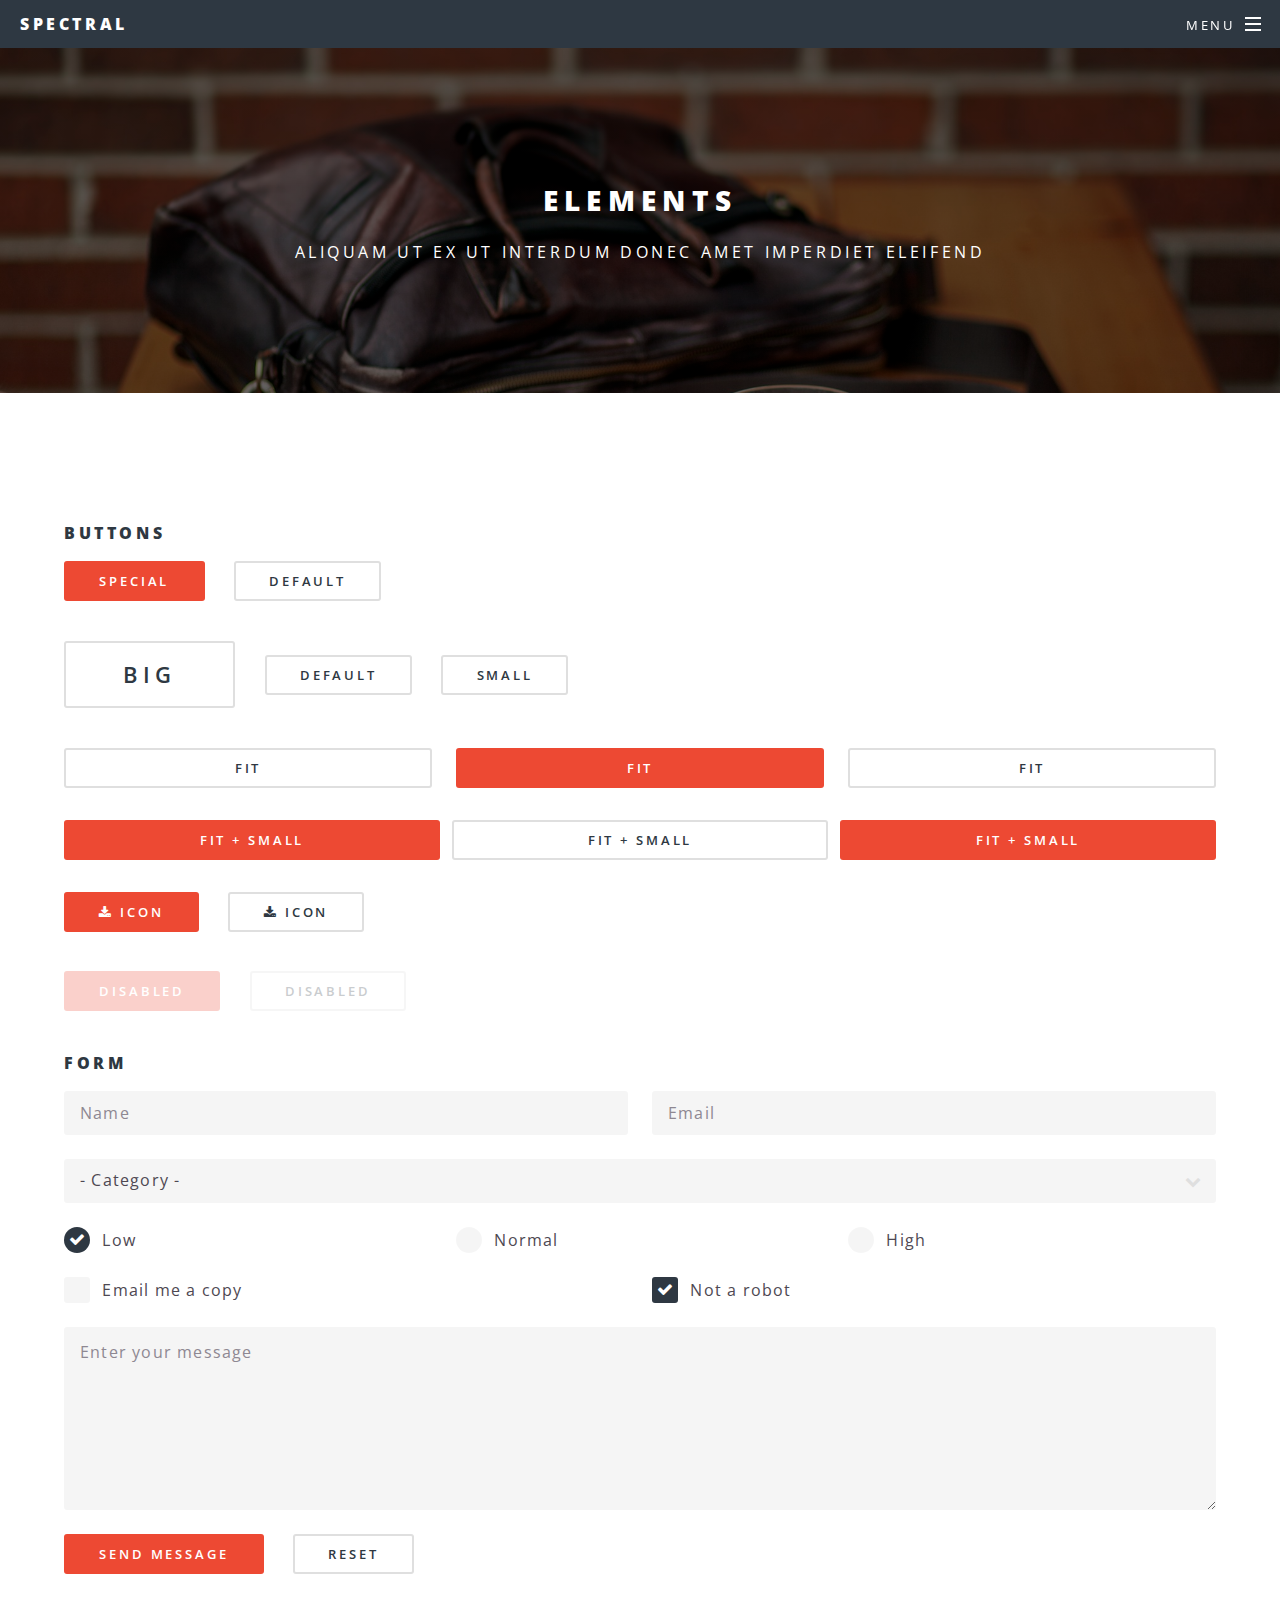
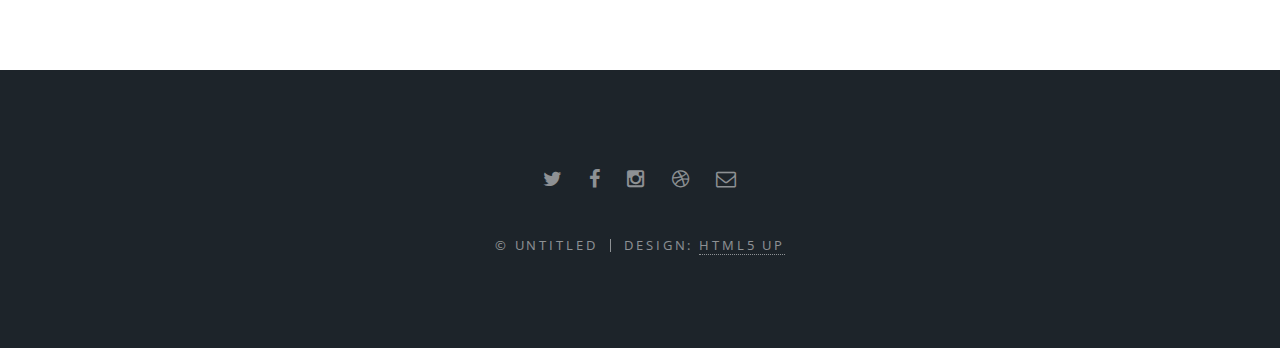
==== commit 6524c31c: "implementation of file drug function" ====
--- a/elements.html
+++ b/elements.html
@@ -49,206 +49,15 @@
 						<section class="wrapper style5">
 							<div class="inner">
 
-								<section>
-									<h4>Text</h4>
-									<p>This is <b>bold</b> and this is <strong>strong</strong>. This is <i>italic</i> and this is <em>emphasized</em>.
-									This is <sup>superscript</sup> text and this is <sub>subscript</sub> text.
-									This is <u>underlined</u> and this is code: <code>for (;;) { ... }</code>. Finally, <a href="#">this is a link</a>.</p>
-									<hr />
-									<header>
-										<h4>Heading with a Subtitle</h4>
-										<p>Lorem ipsum dolor sit amet nullam id egestas urna aliquam</p>
-									</header>
-									<p>Nunc lacinia ante nunc ac lobortis. Interdum adipiscing gravida odio porttitor sem non mi integer non faucibus ornare mi ut ante amet placerat aliquet. Volutpat eu sed ante lacinia sapien lorem accumsan varius montes viverra nibh in adipiscing blandit tempus accumsan.</p>
-									<header>
-										<h5>Heading with a Subtitle</h5>
-										<p>Lorem ipsum dolor sit amet nullam id egestas urna aliquam</p>
-									</header>
-									<p>Nunc lacinia ante nunc ac lobortis. Interdum adipiscing gravida odio porttitor sem non mi integer non faucibus ornare mi ut ante amet placerat aliquet. Volutpat eu sed ante lacinia sapien lorem accumsan varius montes viverra nibh in adipiscing blandit tempus accumsan.</p>
-									<hr />
-									<h2>Heading Level 2</h2>
-									<h3>Heading Level 3</h3>
-									<h4>Heading Level 4</h4>
-									<h5>Heading Level 5</h5>
-									<h6>Heading Level 6</h6>
-									<hr />
-									<h5>Blockquote</h5>
-									<blockquote>Fringilla nisl. Donec accumsan interdum nisi, quis tincidunt felis sagittis eget tempus euismod. Vestibulum ante ipsum primis in faucibus vestibulum. Blandit adipiscing eu felis iaculis volutpat ac adipiscing accumsan faucibus. Vestibulum ante ipsum primis in faucibus lorem ipsum dolor sit amet nullam adipiscing eu felis.</blockquote>
-									<h5>Preformatted</h5>
-									<pre><code>i = 0;
 
-while (!deck.isInOrder()) {
-  print 'Iteration ' + i;
-  deck.shuffle();
-  i++;
-}
 
-print 'It took ' + i + ' iterations to sort the deck.';</code></pre>
-								</section>
+								<form action="/file-upload"
+								      class="dropzone"
+								      id="my-awesome-dropzone"></form>
 
-								<section>
-									<h4>Lists</h4>
-									<div class="row">
-										<div class="6u 12u$(medium)">
-											<h5>Unordered</h5>
-											<ul>
-												<li>Dolor pulvinar etiam.</li>
-												<li>Sagittis adipiscing.</li>
-												<li>Felis enim feugiat.</li>
-											</ul>
-											<h5>Alternate</h5>
-											<ul class="alt">
-												<li>Dolor pulvinar etiam.</li>
-												<li>Sagittis adipiscing.</li>
-												<li>Felis enim feugiat.</li>
-											</ul>
-										</div>
-										<div class="6u$ 12u$(medium)">
-											<h5>Ordered</h5>
-											<ol>
-												<li>Dolor pulvinar etiam.</li>
-												<li>Etiam vel felis viverra.</li>
-												<li>Felis enim feugiat.</li>
-												<li>Dolor pulvinar etiam.</li>
-												<li>Etiam vel felis lorem.</li>
-												<li>Felis enim et feugiat.</li>
-											</ol>
-											<h5>Icons</h5>
-											<ul class="icons">
-												<li><a href="#" class="icon fa-twitter"><span class="label">Twitter</span></a></li>
-												<li><a href="#" class="icon fa-facebook"><span class="label">Facebook</span></a></li>
-												<li><a href="#" class="icon fa-instagram"><span class="label">Instagram</span></a></li>
-												<li><a href="#" class="icon fa-github"><span class="label">Github</span></a></li>
-											</ul>
-										</div>
-									</div>
-									<h5>Actions</h5>
-									<div class="row">
-										<div class="6u 12u$(medium)">
-											<ul class="actions">
-												<li><a href="#" class="button special">Default</a></li>
-												<li><a href="#" class="button">Default</a></li>
-											</ul>
-											<ul class="actions small">
-												<li><a href="#" class="button special small">Small</a></li>
-												<li><a href="#" class="button small">Small</a></li>
-											</ul>
-											<ul class="actions vertical">
-												<li><a href="#" class="button special">Default</a></li>
-												<li><a href="#" class="button">Default</a></li>
-											</ul>
-											<ul class="actions vertical small">
-												<li><a href="#" class="button special small">Small</a></li>
-												<li><a href="#" class="button small">Small</a></li>
-											</ul>
-										</div>
-										<div class="6u 12u$(medium)">
-											<ul class="actions vertical">
-												<li><a href="#" class="button special fit">Default</a></li>
-												<li><a href="#" class="button fit">Default</a></li>
-											</ul>
-											<ul class="actions vertical small">
-												<li><a href="#" class="button special small fit">Small</a></li>
-												<li><a href="#" class="button small fit">Small</a></li>
-											</ul>
-										</div>
-									</div>
-								</section>
 
-								<section>
-									<h4>Table</h4>
-									<h5>Default</h5>
-									<div class="table-wrapper">
-										<table>
-											<thead>
-												<tr>
-													<th>Name</th>
-													<th>Description</th>
-													<th>Price</th>
-												</tr>
-											</thead>
-											<tbody>
-												<tr>
-													<td>Item One</td>
-													<td>Ante turpis integer aliquet porttitor.</td>
-													<td>29.99</td>
-												</tr>
-												<tr>
-													<td>Item Two</td>
-													<td>Vis ac commodo adipiscing arcu aliquet.</td>
-													<td>19.99</td>
-												</tr>
-												<tr>
-													<td>Item Three</td>
-													<td> Morbi faucibus arcu accumsan lorem.</td>
-													<td>29.99</td>
-												</tr>
-												<tr>
-													<td>Item Four</td>
-													<td>Vitae integer tempus condimentum.</td>
-													<td>19.99</td>
-												</tr>
-												<tr>
-													<td>Item Five</td>
-													<td>Ante turpis integer aliquet porttitor.</td>
-													<td>29.99</td>
-												</tr>
-											</tbody>
-											<tfoot>
-												<tr>
-													<td colspan="2"></td>
-													<td>100.00</td>
-												</tr>
-											</tfoot>
-										</table>
-									</div>
 
-									<h5>Alternate</h5>
-									<div class="table-wrapper">
-										<table class="alt">
-											<thead>
-												<tr>
-													<th>Name</th>
-													<th>Description</th>
-													<th>Price</th>
-												</tr>
-											</thead>
-											<tbody>
-												<tr>
-													<td>Item One</td>
-													<td>Ante turpis integer aliquet porttitor.</td>
-													<td>29.99</td>
-												</tr>
-												<tr>
-													<td>Item Two</td>
-													<td>Vis ac commodo adipiscing arcu aliquet.</td>
-													<td>19.99</td>
-												</tr>
-												<tr>
-													<td>Item Three</td>
-													<td> Morbi faucibus arcu accumsan lorem.</td>
-													<td>29.99</td>
-												</tr>
-												<tr>
-													<td>Item Four</td>
-													<td>Vitae integer tempus condimentum.</td>
-													<td>19.99</td>
-												</tr>
-												<tr>
-													<td>Item Five</td>
-													<td>Ante turpis integer aliquet porttitor.</td>
-													<td>29.99</td>
-												</tr>
-											</tbody>
-											<tfoot>
-												<tr>
-													<td colspan="2"></td>
-													<td>100.00</td>
-												</tr>
-											</tfoot>
-										</table>
-									</div>
-								</section>
+
 
 								<section>
 									<h4>Buttons</h4>
@@ -335,27 +144,6 @@
 									</form>
 								</section>
 
-								<section>
-									<h4>Image</h4>
-									<h5>Fit</h5>
-									<div class="box alt">
-										<div class="row uniform 50%">
-											<div class="12u"><span class="image fit"><img src="images/banner.jpg" alt="" /></span></div>
-											<div class="4u"><span class="image fit"><img src="images/pic01.jpg" alt="" /></span></div>
-											<div class="4u"><span class="image fit"><img src="images/pic02.jpg" alt="" /></span></div>
-											<div class="4u"><span class="image fit"><img src="images/pic03.jpg" alt="" /></span></div>
-											<div class="4u"><span class="image fit"><img src="images/pic03.jpg" alt="" /></span></div>
-											<div class="4u"><span class="image fit"><img src="images/pic02.jpg" alt="" /></span></div>
-											<div class="4u"><span class="image fit"><img src="images/pic01.jpg" alt="" /></span></div>
-											<div class="4u"><span class="image fit"><img src="images/pic02.jpg" alt="" /></span></div>
-											<div class="4u"><span class="image fit"><img src="images/pic01.jpg" alt="" /></span></div>
-											<div class="4u"><span class="image fit"><img src="images/pic03.jpg" alt="" /></span></div>
-										</div>
-									</div>
-									<h5>Left &amp; Right</h5>
-									<p><span class="image left"><img src="images/pic04.jpg" alt="" /></span>Morbi mattis mi consectetur tortor elementum, varius pellentesque velit convallis. Aenean tincidunt lectus auctor mauris maximus, ac scelerisque ipsum tempor. Duis vulputate ex et ex tincidunt, quis lacinia velit aliquet. Duis non efficitur nisi, id malesuada justo. Maecenas sagittis felis ac sagittis semper. Curabitur purus leo, tempus sed finibus eget, fringilla quis risus. Maecenas et lorem quis sem varius sagittis et a est. Maecenas iaculis iaculis sem. Donec vel dolor at arcu tincidunt bibendum. Interdum et malesuada fames ac ante ipsum primis in faucibus. Fusce ut aliquet justo. Donec id neque ipsum. Integer eget ultricies odio. Nam vel ex a orci fringilla tincidunt. Aliquam eleifend ligula non velit accumsan cursus. Etiam ut gravida sapien. Morbi mattis mi consectetur tortor elementum, varius pellentesque velit convallis. Aenean tincidunt lectus auctor mauris maximus, ac scelerisque ipsum tempor. Duis vulputate ex et ex tincidunt, quis lacinia velit aliquet. Duis non efficitur nisi, id malesuada justo. Maecenas sagittis felis ac sagittis semper. Curabitur purus leo, tempus sed finibus eget, fringilla quis risus. Maecenas et lorem quis sem varius sagittis et a est. Maecenas iaculis iaculis sem. Donec vel dolor at arcu tincidunt bibendum. Interdum et malesuada fames ac ante ipsum primis in faucibus. Fusce ut aliquet justo. Donec id neque ipsum. Integer eget ultricies odio. Nam vel ex a orci fringilla tincidunt. Aliquam eleifend ligula non velit accumsan cursus. Etiam ut gravida sapien.</p>
-									<p><span class="image right"><img src="images/pic05.jpg" alt="" /></span>Vestibulum ultrices risus velit, sit amet blandit massa auctor sit amet. Sed eu lectus sem. Phasellus in odio at ipsum porttitor mollis id vel diam. Praesent sit amet posuere risus, eu faucibus lectus. Vivamus ex ligula, tempus pulvinar ipsum in, auctor porta quam. Proin nec dui cursus, posuere dui eget interdum. Fusce lectus magna, sagittis at facilisis vitae, pellentesque at etiam. Quisque posuere leo quis sem commodo, vel scelerisque nisi scelerisque. Suspendisse id quam vel tortor tincidunt suscipit. Nullam auctor orci eu dolor consectetur, interdum ullamcorper ante tincidunt. Mauris felis nec felis elementum varius. Nam sapien ante, varius in pulvinar vitae, rhoncus id massa. Donec varius ex in mauris ornare, eget euismod urna egestas. Etiam lacinia tempor ipsum, sodales porttitor justo. Aliquam dolor quam, semper in tortor eu, volutpat efficitur quam. Fusce nec fermentum nisl. Aenean erat diam, tempus aliquet erat. Etiam iaculis nulla ipsum, et pharetra libero rhoncus ut. Phasellus rutrum cursus velit, eget condimentum nunc blandit vel. In at pulvinar lectus. Morbi diam ante, vulputate et imperdiet eget, fermentum non dolor. Ut eleifend sagittis tincidunt. Sed viverra commodo mi, ac rhoncus justo. Duis neque ligula, elementum ut enim vel, posuere finibus justo. Vivamus facilisis maximus nibh quis pulvinar. Quisque hendrerit in ipsum id tellus facilisis fermentum. Proin mauris dui.</p>
-								</section>
 
 							</div>
 						</section>
@@ -385,6 +173,7 @@
 			<script src="assets/js/util.js"></script>
 			<!--[if lte IE 8]><script src="assets/js/ie/respond.min.js"></script><![endif]-->
 			<script src="assets/js/main.js"></script>
+			<script src="./path/to/dropzone.js"></script>
 
 	</body>
-</html>+</html>
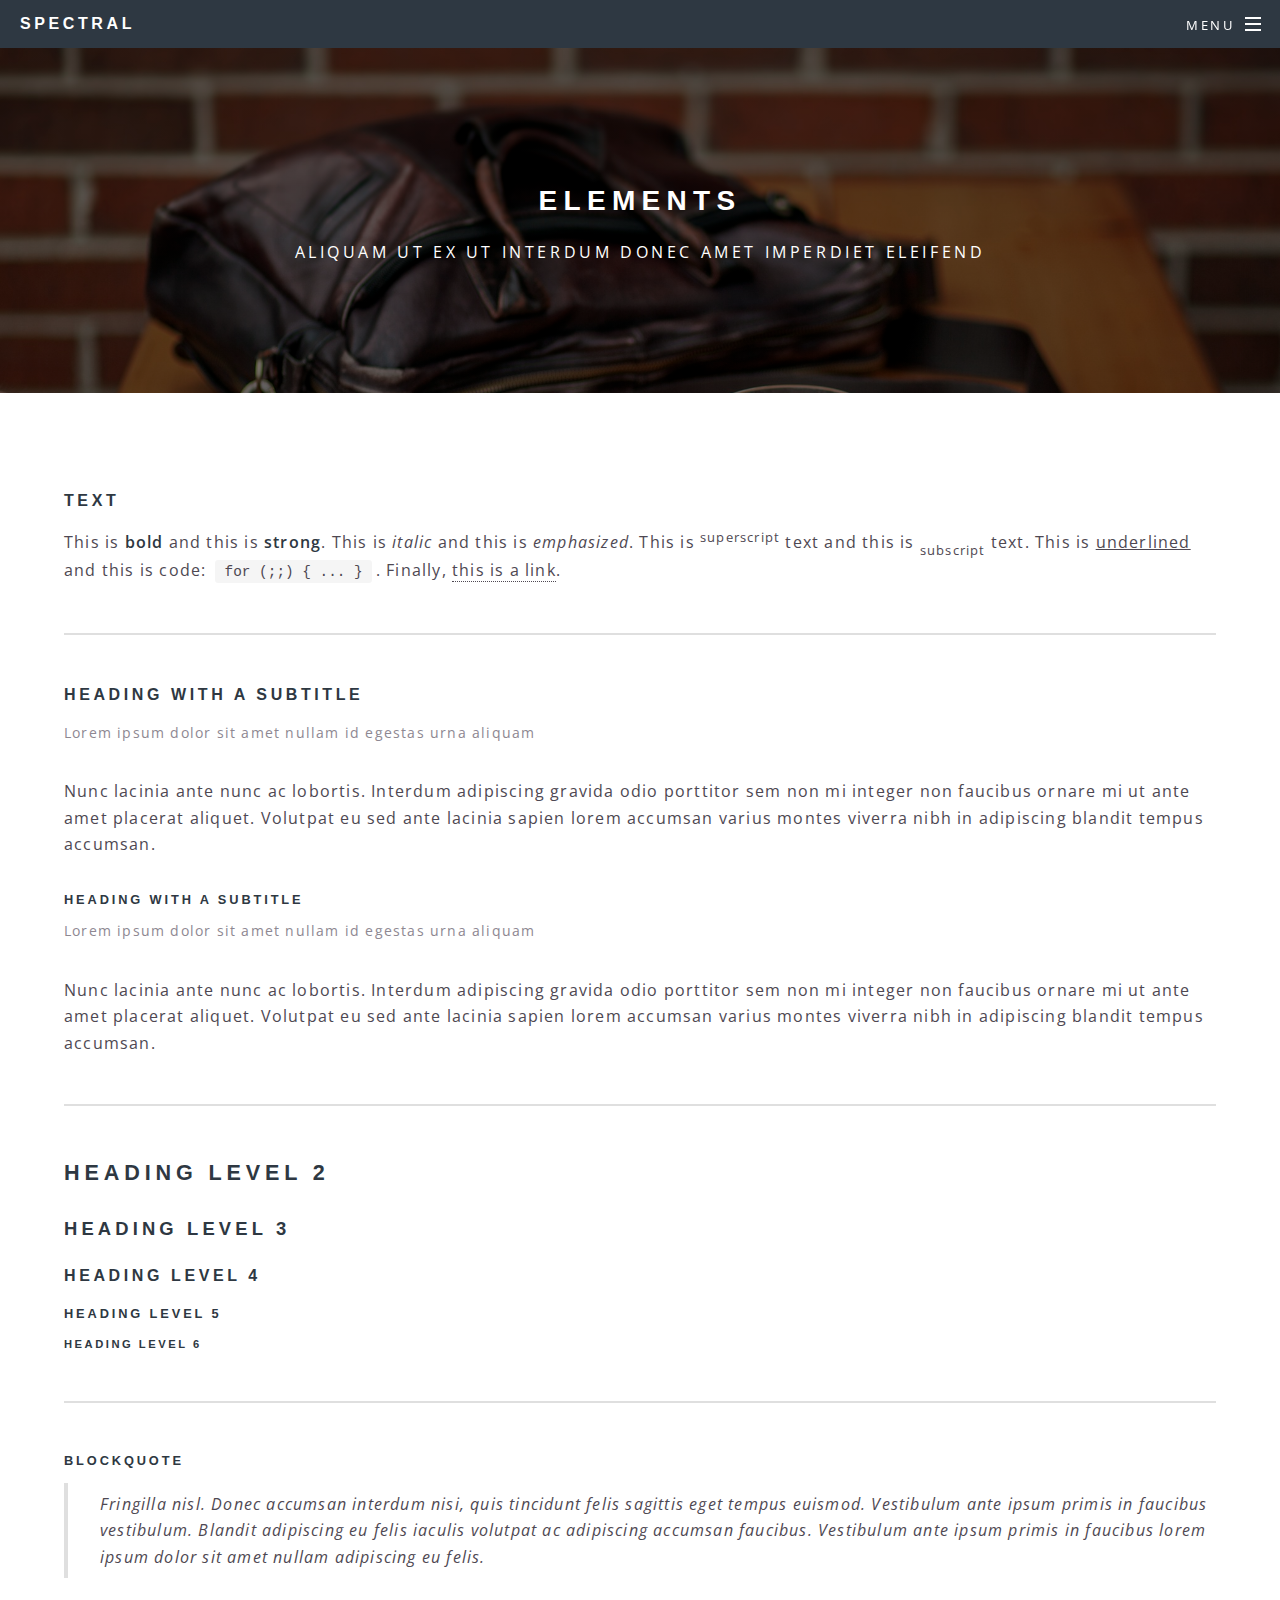
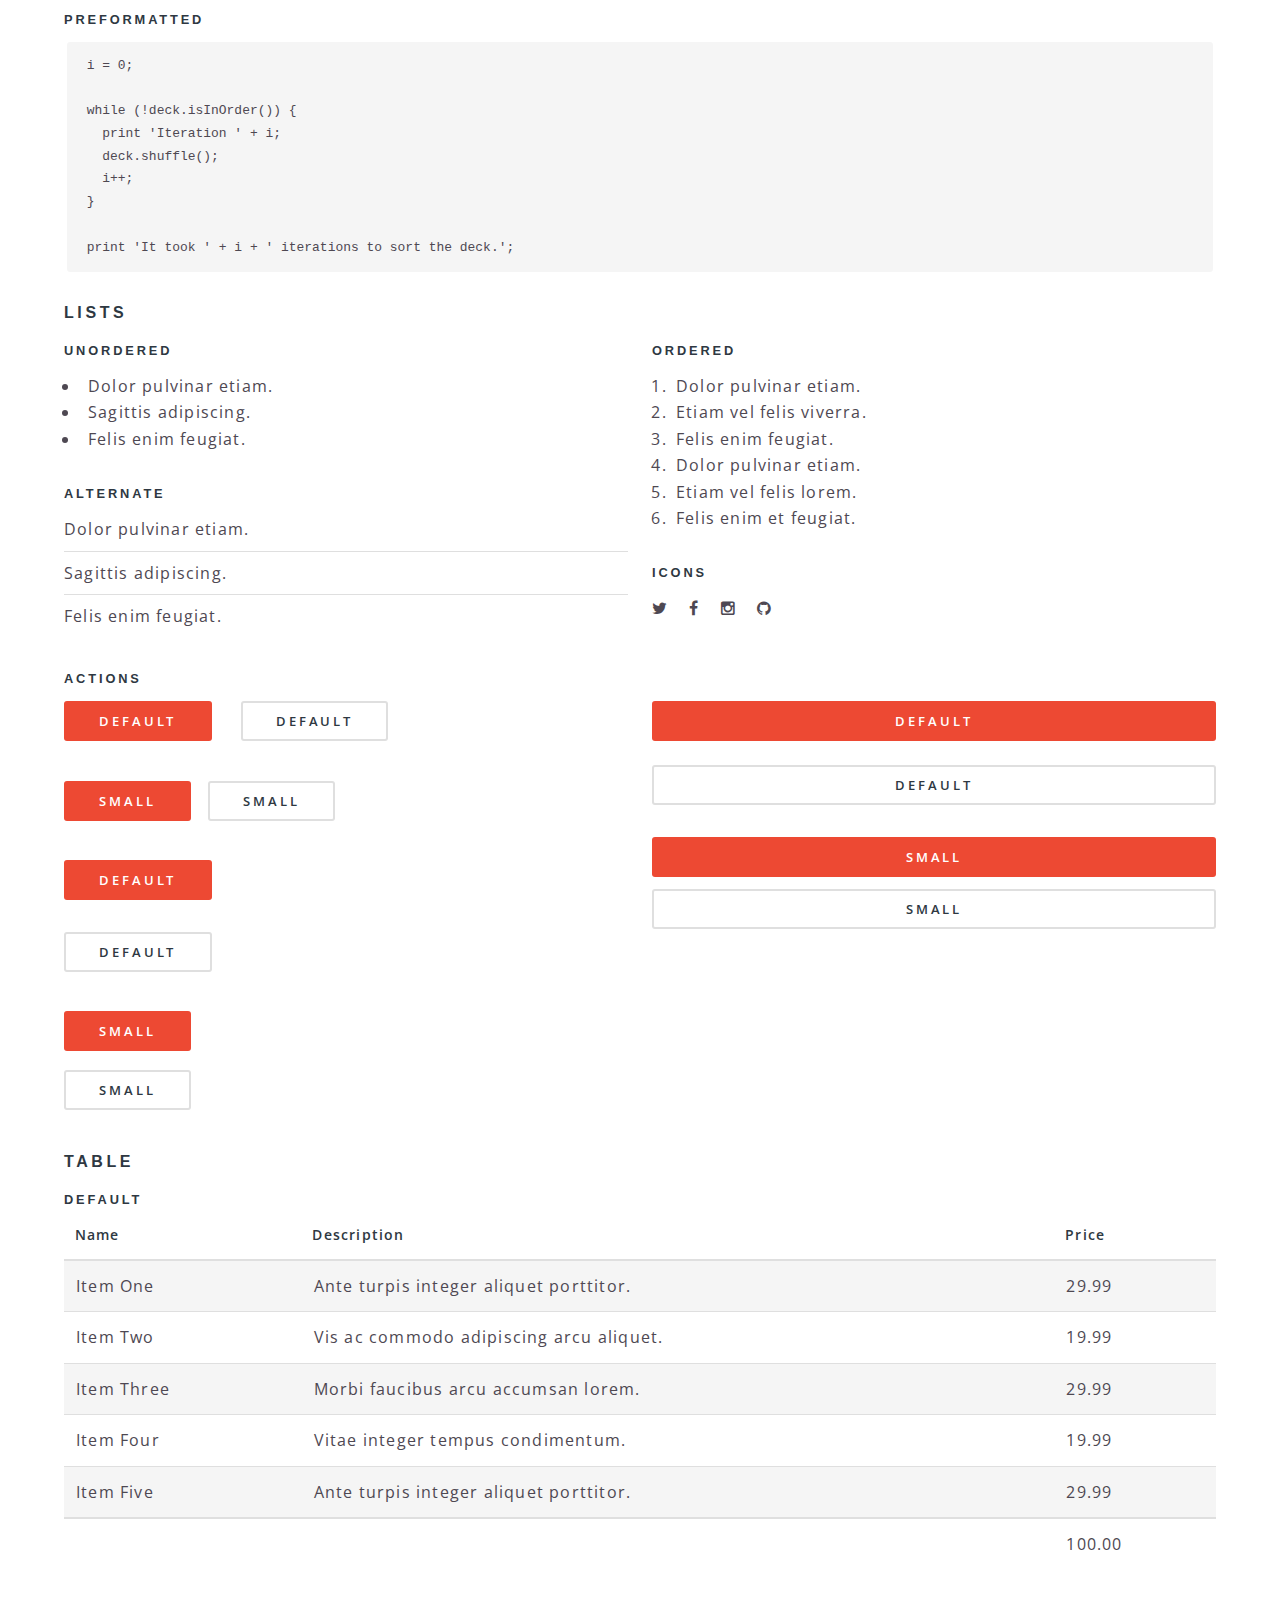
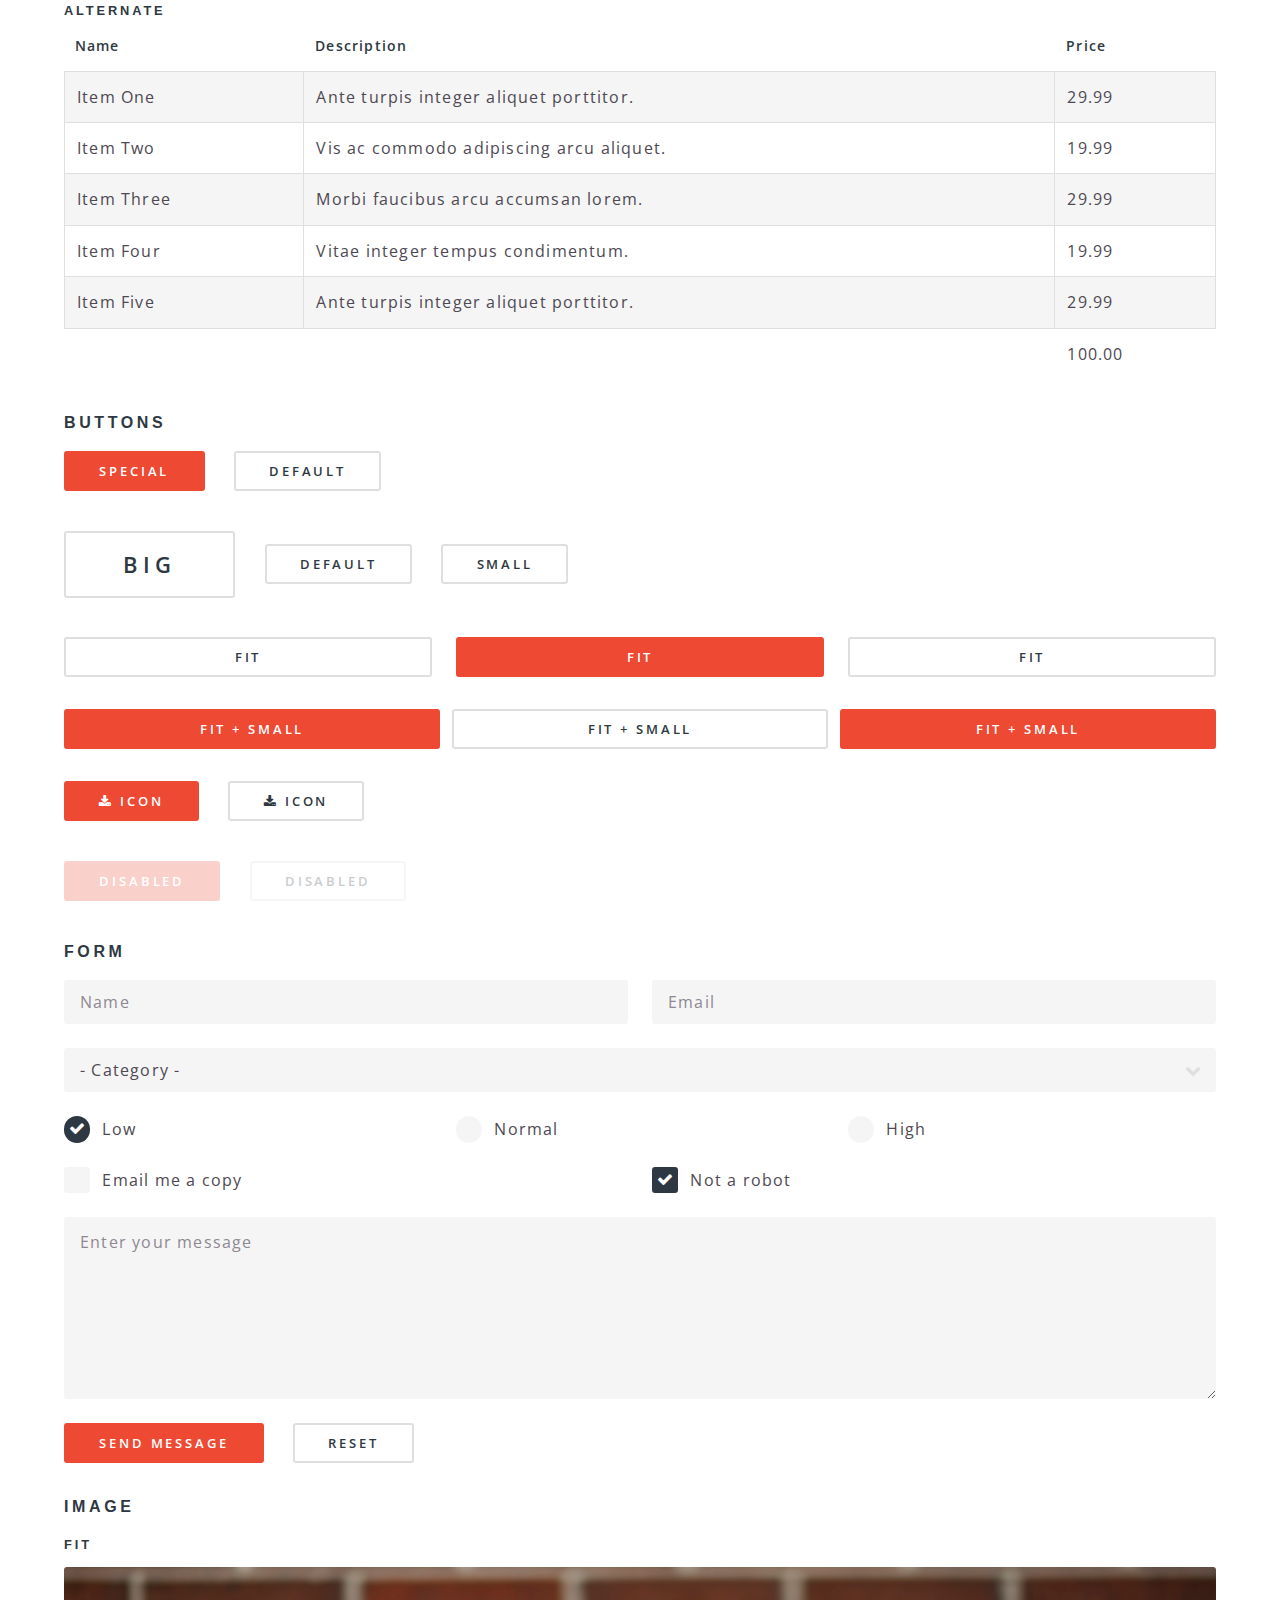
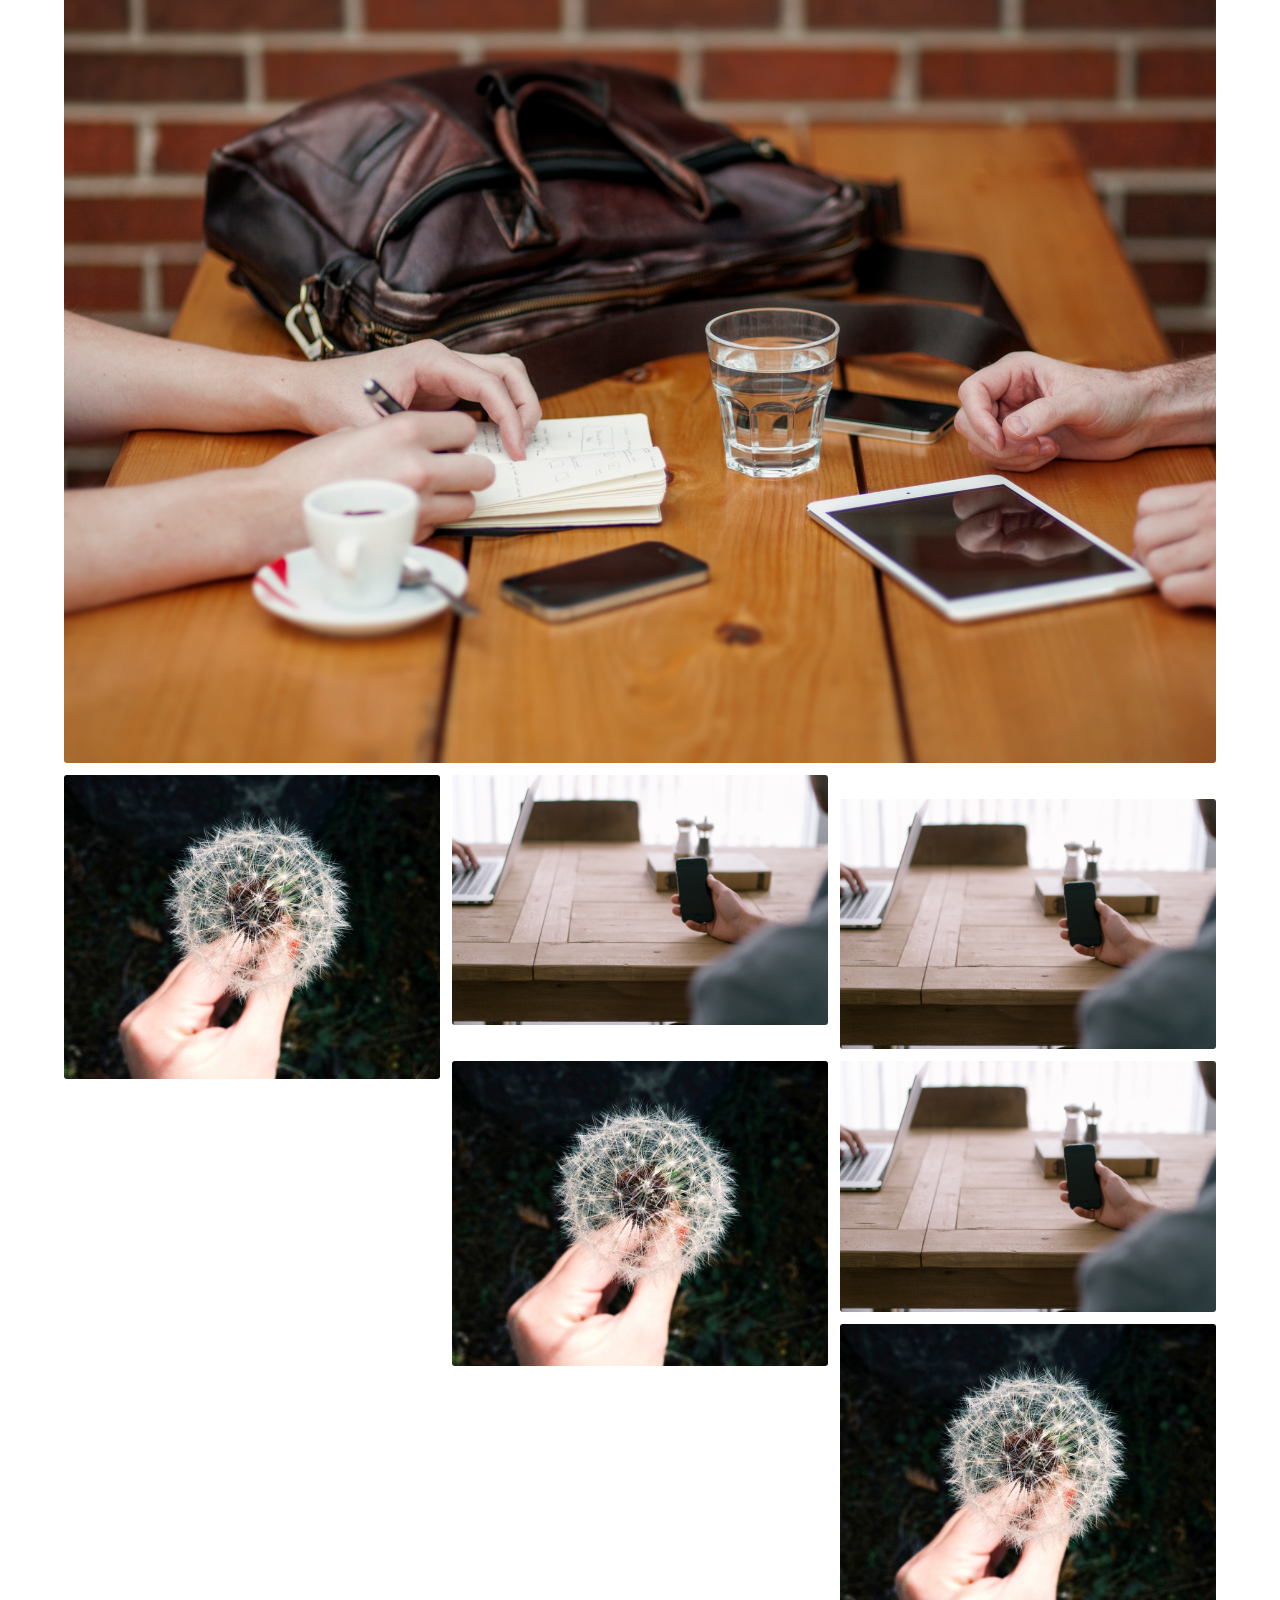
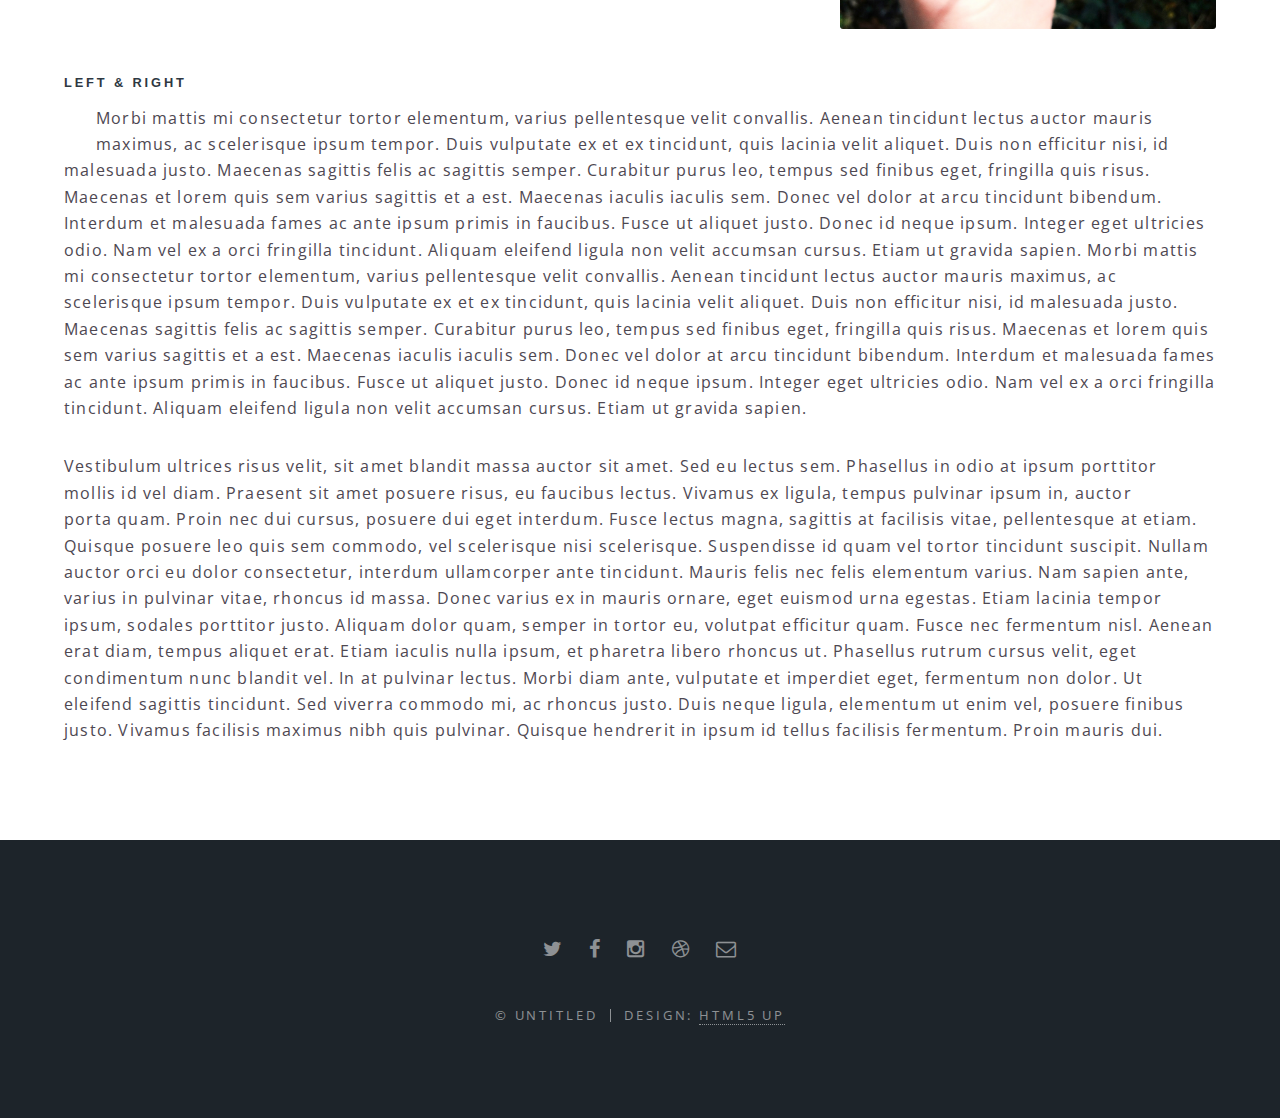
==== commit 8b6df85e: "implentnted al the pages" ====
--- a/elements.html
+++ b/elements.html
@@ -49,15 +49,206 @@
 						<section class="wrapper style5">
 							<div class="inner">
 
-
-
-								<form action="/file-upload"
-								      class="dropzone"
-								      id="my-awesome-dropzone"></form>
-
-
-
-
+								<section>
+									<h4>Text</h4>
+									<p>This is <b>bold</b> and this is <strong>strong</strong>. This is <i>italic</i> and this is <em>emphasized</em>.
+									This is <sup>superscript</sup> text and this is <sub>subscript</sub> text.
+									This is <u>underlined</u> and this is code: <code>for (;;) { ... }</code>. Finally, <a href="#">this is a link</a>.</p>
+									<hr />
+									<header>
+										<h4>Heading with a Subtitle</h4>
+										<p>Lorem ipsum dolor sit amet nullam id egestas urna aliquam</p>
+									</header>
+									<p>Nunc lacinia ante nunc ac lobortis. Interdum adipiscing gravida odio porttitor sem non mi integer non faucibus ornare mi ut ante amet placerat aliquet. Volutpat eu sed ante lacinia sapien lorem accumsan varius montes viverra nibh in adipiscing blandit tempus accumsan.</p>
+									<header>
+										<h5>Heading with a Subtitle</h5>
+										<p>Lorem ipsum dolor sit amet nullam id egestas urna aliquam</p>
+									</header>
+									<p>Nunc lacinia ante nunc ac lobortis. Interdum adipiscing gravida odio porttitor sem non mi integer non faucibus ornare mi ut ante amet placerat aliquet. Volutpat eu sed ante lacinia sapien lorem accumsan varius montes viverra nibh in adipiscing blandit tempus accumsan.</p>
+									<hr />
+									<h2>Heading Level 2</h2>
+									<h3>Heading Level 3</h3>
+									<h4>Heading Level 4</h4>
+									<h5>Heading Level 5</h5>
+									<h6>Heading Level 6</h6>
+									<hr />
+									<h5>Blockquote</h5>
+									<blockquote>Fringilla nisl. Donec accumsan interdum nisi, quis tincidunt felis sagittis eget tempus euismod. Vestibulum ante ipsum primis in faucibus vestibulum. Blandit adipiscing eu felis iaculis volutpat ac adipiscing accumsan faucibus. Vestibulum ante ipsum primis in faucibus lorem ipsum dolor sit amet nullam adipiscing eu felis.</blockquote>
+									<h5>Preformatted</h5>
+									<pre><code>i = 0;
+
+while (!deck.isInOrder()) {
+  print 'Iteration ' + i;
+  deck.shuffle();
+  i++;
+}
+
+print 'It took ' + i + ' iterations to sort the deck.';</code></pre>
+								</section>
+
+								<section>
+									<h4>Lists</h4>
+									<div class="row">
+										<div class="6u 12u$(medium)">
+											<h5>Unordered</h5>
+											<ul>
+												<li>Dolor pulvinar etiam.</li>
+												<li>Sagittis adipiscing.</li>
+												<li>Felis enim feugiat.</li>
+											</ul>
+											<h5>Alternate</h5>
+											<ul class="alt">
+												<li>Dolor pulvinar etiam.</li>
+												<li>Sagittis adipiscing.</li>
+												<li>Felis enim feugiat.</li>
+											</ul>
+										</div>
+										<div class="6u$ 12u$(medium)">
+											<h5>Ordered</h5>
+											<ol>
+												<li>Dolor pulvinar etiam.</li>
+												<li>Etiam vel felis viverra.</li>
+												<li>Felis enim feugiat.</li>
+												<li>Dolor pulvinar etiam.</li>
+												<li>Etiam vel felis lorem.</li>
+												<li>Felis enim et feugiat.</li>
+											</ol>
+											<h5>Icons</h5>
+											<ul class="icons">
+												<li><a href="#" class="icon fa-twitter"><span class="label">Twitter</span></a></li>
+												<li><a href="#" class="icon fa-facebook"><span class="label">Facebook</span></a></li>
+												<li><a href="#" class="icon fa-instagram"><span class="label">Instagram</span></a></li>
+												<li><a href="#" class="icon fa-github"><span class="label">Github</span></a></li>
+											</ul>
+										</div>
+									</div>
+									<h5>Actions</h5>
+									<div class="row">
+										<div class="6u 12u$(medium)">
+											<ul class="actions">
+												<li><a href="#" class="button special">Default</a></li>
+												<li><a href="#" class="button">Default</a></li>
+											</ul>
+											<ul class="actions small">
+												<li><a href="#" class="button special small">Small</a></li>
+												<li><a href="#" class="button small">Small</a></li>
+											</ul>
+											<ul class="actions vertical">
+												<li><a href="#" class="button special">Default</a></li>
+												<li><a href="#" class="button">Default</a></li>
+											</ul>
+											<ul class="actions vertical small">
+												<li><a href="#" class="button special small">Small</a></li>
+												<li><a href="#" class="button small">Small</a></li>
+											</ul>
+										</div>
+										<div class="6u 12u$(medium)">
+											<ul class="actions vertical">
+												<li><a href="#" class="button special fit">Default</a></li>
+												<li><a href="#" class="button fit">Default</a></li>
+											</ul>
+											<ul class="actions vertical small">
+												<li><a href="#" class="button special small fit">Small</a></li>
+												<li><a href="#" class="button small fit">Small</a></li>
+											</ul>
+										</div>
+									</div>
+								</section>
+
+								<section>
+									<h4>Table</h4>
+									<h5>Default</h5>
+									<div class="table-wrapper">
+										<table>
+											<thead>
+												<tr>
+													<th>Name</th>
+													<th>Description</th>
+													<th>Price</th>
+												</tr>
+											</thead>
+											<tbody>
+												<tr>
+													<td>Item One</td>
+													<td>Ante turpis integer aliquet porttitor.</td>
+													<td>29.99</td>
+												</tr>
+												<tr>
+													<td>Item Two</td>
+													<td>Vis ac commodo adipiscing arcu aliquet.</td>
+													<td>19.99</td>
+												</tr>
+												<tr>
+													<td>Item Three</td>
+													<td> Morbi faucibus arcu accumsan lorem.</td>
+													<td>29.99</td>
+												</tr>
+												<tr>
+													<td>Item Four</td>
+													<td>Vitae integer tempus condimentum.</td>
+													<td>19.99</td>
+												</tr>
+												<tr>
+													<td>Item Five</td>
+													<td>Ante turpis integer aliquet porttitor.</td>
+													<td>29.99</td>
+												</tr>
+											</tbody>
+											<tfoot>
+												<tr>
+													<td colspan="2"></td>
+													<td>100.00</td>
+												</tr>
+											</tfoot>
+										</table>
+									</div>
+
+									<h5>Alternate</h5>
+									<div class="table-wrapper">
+										<table class="alt">
+											<thead>
+												<tr>
+													<th>Name</th>
+													<th>Description</th>
+													<th>Price</th>
+												</tr>
+											</thead>
+											<tbody>
+												<tr>
+													<td>Item One</td>
+													<td>Ante turpis integer aliquet porttitor.</td>
+													<td>29.99</td>
+												</tr>
+												<tr>
+													<td>Item Two</td>
+													<td>Vis ac commodo adipiscing arcu aliquet.</td>
+													<td>19.99</td>
+												</tr>
+												<tr>
+													<td>Item Three</td>
+													<td> Morbi faucibus arcu accumsan lorem.</td>
+													<td>29.99</td>
+												</tr>
+												<tr>
+													<td>Item Four</td>
+													<td>Vitae integer tempus condimentum.</td>
+													<td>19.99</td>
+												</tr>
+												<tr>
+													<td>Item Five</td>
+													<td>Ante turpis integer aliquet porttitor.</td>
+													<td>29.99</td>
+												</tr>
+											</tbody>
+											<tfoot>
+												<tr>
+													<td colspan="2"></td>
+													<td>100.00</td>
+												</tr>
+											</tfoot>
+										</table>
+									</div>
+								</section>
 
 								<section>
 									<h4>Buttons</h4>
@@ -144,6 +335,27 @@
 									</form>
 								</section>
 
+								<section>
+									<h4>Image</h4>
+									<h5>Fit</h5>
+									<div class="box alt">
+										<div class="row uniform 50%">
+											<div class="12u"><span class="image fit"><img src="images/banner.jpg" alt="" /></span></div>
+											<div class="4u"><span class="image fit"><img src="images/pic01.jpg" alt="" /></span></div>
+											<div class="4u"><span class="image fit"><img src="images/pic02.jpg" alt="" /></span></div>
+											<div class="4u"><span class="image fit"><img src="images/pic03.jpg" alt="" /></span></div>
+											<div class="4u"><span class="image fit"><img src="images/pic03.jpg" alt="" /></span></div>
+											<div class="4u"><span class="image fit"><img src="images/pic02.jpg" alt="" /></span></div>
+											<div class="4u"><span class="image fit"><img src="images/pic01.jpg" alt="" /></span></div>
+											<div class="4u"><span class="image fit"><img src="images/pic02.jpg" alt="" /></span></div>
+											<div class="4u"><span class="image fit"><img src="images/pic01.jpg" alt="" /></span></div>
+											<div class="4u"><span class="image fit"><img src="images/pic03.jpg" alt="" /></span></div>
+										</div>
+									</div>
+									<h5>Left &amp; Right</h5>
+									<p><span class="image left"><img src="images/pic04.jpg" alt="" /></span>Morbi mattis mi consectetur tortor elementum, varius pellentesque velit convallis. Aenean tincidunt lectus auctor mauris maximus, ac scelerisque ipsum tempor. Duis vulputate ex et ex tincidunt, quis lacinia velit aliquet. Duis non efficitur nisi, id malesuada justo. Maecenas sagittis felis ac sagittis semper. Curabitur purus leo, tempus sed finibus eget, fringilla quis risus. Maecenas et lorem quis sem varius sagittis et a est. Maecenas iaculis iaculis sem. Donec vel dolor at arcu tincidunt bibendum. Interdum et malesuada fames ac ante ipsum primis in faucibus. Fusce ut aliquet justo. Donec id neque ipsum. Integer eget ultricies odio. Nam vel ex a orci fringilla tincidunt. Aliquam eleifend ligula non velit accumsan cursus. Etiam ut gravida sapien. Morbi mattis mi consectetur tortor elementum, varius pellentesque velit convallis. Aenean tincidunt lectus auctor mauris maximus, ac scelerisque ipsum tempor. Duis vulputate ex et ex tincidunt, quis lacinia velit aliquet. Duis non efficitur nisi, id malesuada justo. Maecenas sagittis felis ac sagittis semper. Curabitur purus leo, tempus sed finibus eget, fringilla quis risus. Maecenas et lorem quis sem varius sagittis et a est. Maecenas iaculis iaculis sem. Donec vel dolor at arcu tincidunt bibendum. Interdum et malesuada fames ac ante ipsum primis in faucibus. Fusce ut aliquet justo. Donec id neque ipsum. Integer eget ultricies odio. Nam vel ex a orci fringilla tincidunt. Aliquam eleifend ligula non velit accumsan cursus. Etiam ut gravida sapien.</p>
+									<p><span class="image right"><img src="images/pic05.jpg" alt="" /></span>Vestibulum ultrices risus velit, sit amet blandit massa auctor sit amet. Sed eu lectus sem. Phasellus in odio at ipsum porttitor mollis id vel diam. Praesent sit amet posuere risus, eu faucibus lectus. Vivamus ex ligula, tempus pulvinar ipsum in, auctor porta quam. Proin nec dui cursus, posuere dui eget interdum. Fusce lectus magna, sagittis at facilisis vitae, pellentesque at etiam. Quisque posuere leo quis sem commodo, vel scelerisque nisi scelerisque. Suspendisse id quam vel tortor tincidunt suscipit. Nullam auctor orci eu dolor consectetur, interdum ullamcorper ante tincidunt. Mauris felis nec felis elementum varius. Nam sapien ante, varius in pulvinar vitae, rhoncus id massa. Donec varius ex in mauris ornare, eget euismod urna egestas. Etiam lacinia tempor ipsum, sodales porttitor justo. Aliquam dolor quam, semper in tortor eu, volutpat efficitur quam. Fusce nec fermentum nisl. Aenean erat diam, tempus aliquet erat. Etiam iaculis nulla ipsum, et pharetra libero rhoncus ut. Phasellus rutrum cursus velit, eget condimentum nunc blandit vel. In at pulvinar lectus. Morbi diam ante, vulputate et imperdiet eget, fermentum non dolor. Ut eleifend sagittis tincidunt. Sed viverra commodo mi, ac rhoncus justo. Duis neque ligula, elementum ut enim vel, posuere finibus justo. Vivamus facilisis maximus nibh quis pulvinar. Quisque hendrerit in ipsum id tellus facilisis fermentum. Proin mauris dui.</p>
+								</section>
 
 							</div>
 						</section>
@@ -173,7 +385,6 @@
 			<script src="assets/js/util.js"></script>
 			<!--[if lte IE 8]><script src="assets/js/ie/respond.min.js"></script><![endif]-->
 			<script src="assets/js/main.js"></script>
-			<script src="./path/to/dropzone.js"></script>
 
 	</body>
-</html>
+</html>--- a/assets/css/main.css
+++ b/assets/css/main.css
@@ -1473,6 +1473,7 @@
 
 	h1, h2, h3, h4, h5, h6 {
 		color: #fff;
+		font-family: -apple-system, 'BlinkMacSystemFont', '.SFNSDisplay-Regular', sans-serif;
 		font-weight: 800;
 		letter-spacing: 0.225em;
 		line-height: 1em;
@@ -3811,4 +3812,4 @@
 
 	body.is-mobile.landing #footer {
 		background-color: #1d242a;
-	}+	}
